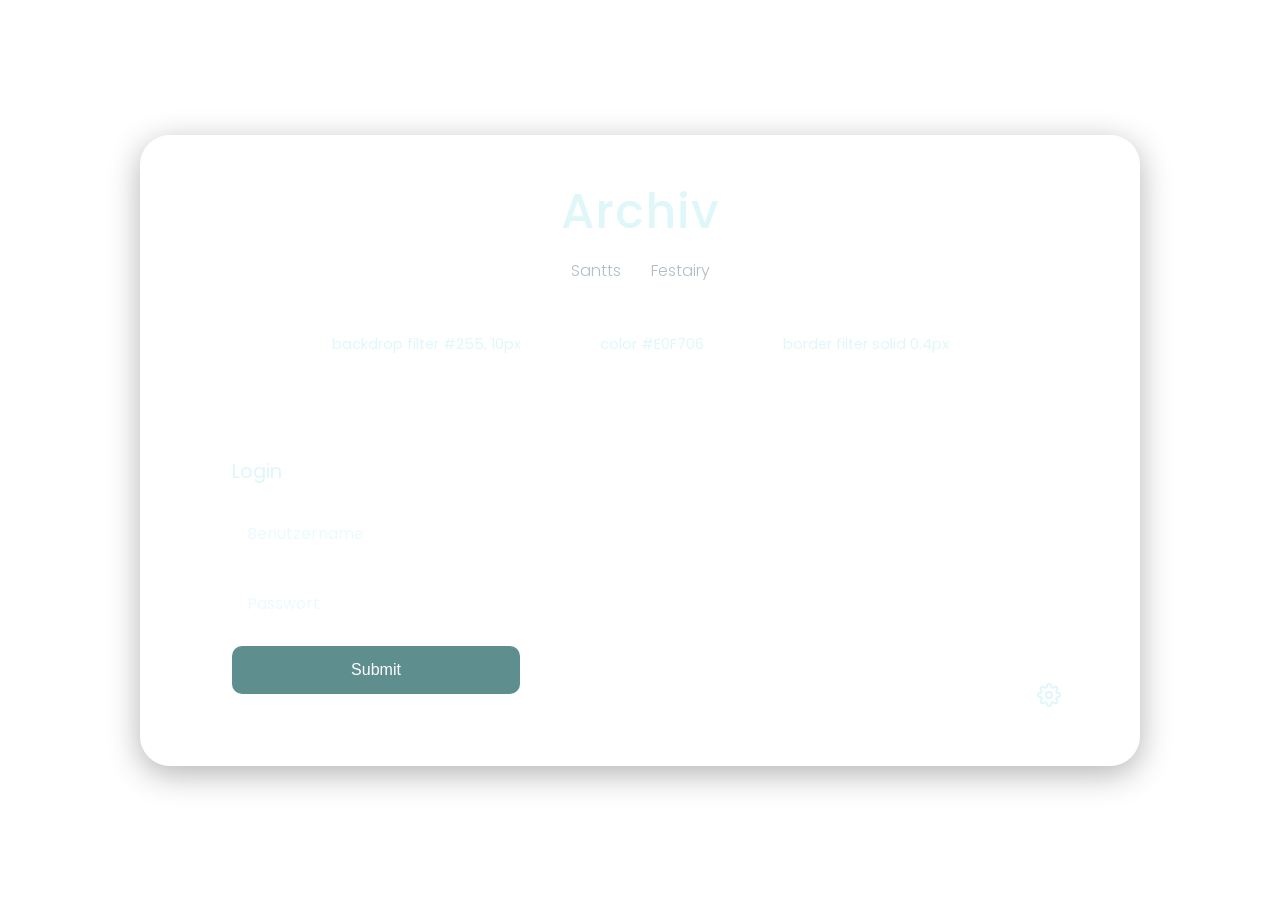
==== index.html @ 0b405f03 "develop: Add new glass badge styles and fun data attributes" ====
<!DOCTYPE html>
<html lang="de">
<head>
    <meta charset="UTF-8">
    <meta name="viewport" content="width=device-width, initial-scale=1.0">
    <title>Loginpanel</title>
    <link rel="stylesheet" href="style.css">
    <link href="https://fonts.googleapis.com/css2?family=Poppins:wght@300;400;500&display=swap" rel="stylesheet">
</head>
<body>

    <video autoplay muted loop playsinline id="bg-video">
        <source src="assets/background.mp4" type="video/mp4">
        Dein Browser unterstützt dieses Video-Format nicht.
    </video>

    <div class="main-glass-container">
        <h1 class="main-title">Archiv</h1>
        <div class="sub-nav">
            <span>Santts</span>
            <span>Festairy</span>
        </div>

        <div class="badges-container">
            <div class="glass-badge" data-fun="Wo ist meine Brille? 👓">
                backdrop filter #255, 10px
            </div> 
            <div class="glass-badge" data-fun="Sauer macht lustig! 🍋">
                color #E0F706
            </div>
            <div class="glass-badge" data-fun="Vorsicht, scharfe Kante! 🔪">
                border filter solid 0.4px
            </div>
        </div>

        <div class="content-row">
            <div class="login-container">
                <h2>Login</h2>
                <form id="login-form">
                    <input type="text" id="username" placeholder="Benutzername" required>
                    <input type="password" id="password" placeholder="Passwort" required>
                    <button type="submit">Submit</button>
                </form>
            </div>
            
            <div class="settings-container">
                <button class="settings-button">
                    <svg xmlns="http://www.w3.org/2000/svg" width="24" height="24" viewBox="0 0 24 24" fill="none" stroke="currentColor" stroke-width="2" stroke-linecap="round" stroke-linejoin="round">
                        <circle cx="12" cy="12" r="3"></circle>
                        <path d="M19.4 15a1.65 1.65 0 0 0 .33 1.82l.06.06a2 2 0 0 1 0 2.83 2 2 0 0 1-2.83 0l-.06-.06a1.65 1.65 0 0 0-1.82-.33 1.65 1.65 0 0 0-1 1.51V21a2 2 0 0 1-2 2 2 2 0 0 1-2-2v-.09A1.65 1.65 0 0 0 9 19.4a1.65 1.65 0 0 0-1.82.33l-.06.06a2 2 0 0 1-2.83 0 2 2 0 0 1 0-2.83l.06-.06a1.65 1.65 0 0 0 .33-1.82 1.65 1.65 0 0 0-1.51-1H3a2 2 0 0 1-2-2 2 2 0 0 1 2-2h.09A1.65 1.65 0 0 0 4.6 9a1.65 1.65 0 0 0-.33-1.82l-.06-.06a2 2 0 0 1 0-2.83 2 2 0 0 1 2.83 0l.06.06a1.65 1.65 0 0 0 1.82.33H9a1.65 1.65 0 0 0 1-1.51V3a2 2 0 0 1 2-2 2 2 0 0 1 2 2v.09a1.65 1.65 0 0 0 1 1.51 1.65 1.65 0 0 0 1.82-.33l.06-.06a2 2 0 0 1 2.83 0 2 2 0 0 1 0 2.83l-.06.06a1.65 1.65 0 0 0-.33 1.82V9a1.65 1.65 0 0 0 1.51 1H21a2 2 0 0 1 2 2 2 2 0 0 1-2 2h-.09a1.65 1.65 0 0 0-1.51 1z"></path>
                    </svg>
                </button>
            </div>
        </div>
    </div>

    <script src="script.js"></script>
</body>
</html>
---- style.css ----
:root {
    --primary-text-color: #e0f7fa; 
    --secondary-text-color: #b0bec5;
    --glass-bg-color: rgba(255, 255, 255, 0.1);
    --glass-border: 1px solid rgba(255, 255, 255, 0.2);
    --glass-blur: blur(15px);
    --button-color: #5e8e8e; 
}

* {
    margin: 0;
    padding: 0;
    box-sizing: border-box;
}

/* Hintergrund-Video fixiert */
#bg-video {
    position: fixed;
    right: 0;
    bottom: 0;
    min-width: 100%;
    min-height: 100%;
    z-index: -1;
    object-fit: cover;
}

body {
    font-family: 'Poppins', sans-serif;
    min-height: 100vh;
    min-height: 100dvh; /* Besser für Mobile Browser */
    display: flex;
    justify-content: center;
    align-items: center;
    overflow-y: auto; 
    overflow-x: hidden;
}

.main-glass-container {
    width: 80%;
    max-width: 1000px;
    padding: 40px;
    background: var(--glass-bg-color);
    backdrop-filter: var(--glass-blur);
    -webkit-backdrop-filter: var(--glass-blur);
    border: var(--glass-border);
    border-radius: 30px;
    box-shadow: 0 8px 32px 0 rgba(0, 0, 0, 0.3);
    text-align: center;
    color: var(--primary-text-color);
    margin: 20px; 
}

.main-title {
    font-size: 3em;
    font-weight: 500;
    margin-bottom: 10px;
    letter-spacing: 1px;
}

.sub-nav {
    display: flex;
    justify-content: center;
    gap: 30px;
    margin-bottom: 40px;
    color: var(--secondary-text-color);
    font-weight: 300;
}

.badges-container {
    display: flex;
    justify-content: center;
    gap: 20px;
    margin-bottom: 60px;
    flex-wrap: wrap; 
}

/* --- Interaktive Badges (Neu) --- */
.glass-badge {
    padding: 10px 20px;
    background: rgba(255, 255, 255, 0.05);
    border: var(--glass-border);
    border-radius: 20px;
    font-size: 0.9em;
    backdrop-filter: blur(5px);
    
    /* Animation Properties */
    position: relative;
    cursor: help; 
    transition: all 0.4s cubic-bezier(0.175, 0.885, 0.32, 1.275); /* Bouncy Effekt */
    overflow: hidden;
    min-width: 180px; /* Damit der Badge nicht zuckt */
    text-align: center;
}

/* Der Text für den Hover Effekt */
.glass-badge::after {
    content: attr(data-fun);
    position: absolute;
    top: 50%;
    left: 50%;
    transform: translate(-50%, 150%);
    width: 100%;
    opacity: 0;
    font-weight: bold;
    color: #fff;
    transition: all 0.3s ease;
}

/* Hover Status */
.glass-badge:hover {
    transform: scale(1.1) rotate(-3deg);
    background: rgba(255, 255, 255, 0.15);
    border-color: rgba(255, 255, 255, 0.5);
    box-shadow: 0 0 15px rgba(224, 247, 6, 0.3);
    color: transparent; /* Versteckt den normalen Text */
}

.glass-badge:hover::after {
    transform: translate(-50%, -50%);
    opacity: 1;
    color: var(--primary-text-color);
}

.glass-badge:nth-child(2):hover {
    transform: scale(1.1) rotate(3deg); /* Dreht andersherum */
    box-shadow: 0 0 15px rgba(6, 247, 224, 0.3);
}
/* --- Ende Badges --- */

.content-row {
    display: flex;
    justify-content: space-between;
    align-items: flex-end;
    padding: 0 20px;
}

.login-container {
    width: 350px;
    padding: 30px;
    background: rgba(255, 255, 255, 0.07);
    border: var(--glass-border);
    border-radius: 25px;
    text-align: left;
}

.login-container h2 {
    font-size: 1.2em;
    margin-bottom: 20px;
    font-weight: 400;
}

.login-container input {
    width: 100%;
    padding: 15px;
    margin-bottom: 15px;
    background: rgba(255, 255, 255, 0.1);
    border: none;
    border-radius: 10px;
    color: var(--primary-text-color);
    font-family: inherit;
    outline: none;
    font-size: 16px; /* Verhindert Auto-Zoom auf iPhones */
}

.login-container input::placeholder {
    color: rgba(224, 247, 250, 0.6);
}

.login-container button {
    width: 100%;
    padding: 15px;
    background-color: var(--button-color);
    border: none;
    border-radius: 10px;
    color: white;
    font-size: 1em;
    font-weight: 500;
    cursor: pointer;
    transition: background-color 0.3s ease;
}

.login-container button:hover {
    background-color: #4d7a7a;
}

.settings-container {
    display: flex;
    align-items: flex-end;
}

.settings-button {
    width: 60px;
    height: 60px;
    border-radius: 50%;
    background: rgba(255, 255, 255, 0.1);
    border: var(--glass-border);
    color: var(--primary-text-color);
    display: flex;
    justify-content: center;
    align-items: center;
    cursor: pointer;
    backdrop-filter: blur(5px);
    transition: transform 0.3s ease;
}

.settings-button:hover {
    transform: rotate(90deg);
}

/* --- MOBILE OPTIMIERUNG --- */
@media (max-width: 900px) {
    .content-row {
        flex-direction: column;
        align-items: center;
        gap: 30px;
        padding: 0;
    }

    .login-container {
        width: 100%;
        max-width: 400px;
    }

    .settings-container {
        width: 100%;
        justify-content: center;
        margin-top: 10px;
    }
}

@media (max-width: 600px) {
    .main-glass-container {
        width: 95%;
        padding: 25px 15px;
        margin: 10px;
    }

    .main-title { font-size: 2em; }

    .sub-nav {
        gap: 15px;
        font-size: 0.9em;
        margin-bottom: 25px;
    }

    .badges-container {
        margin-bottom: 30px;
        gap: 10px;
    }

    .glass-badge {
        font-size: 0.75em;
        padding: 8px 12px;
        min-width: 140px; /* Kleiner auf Mobile */
    }
    
    .login-container {
        padding: 20px;
    }
}
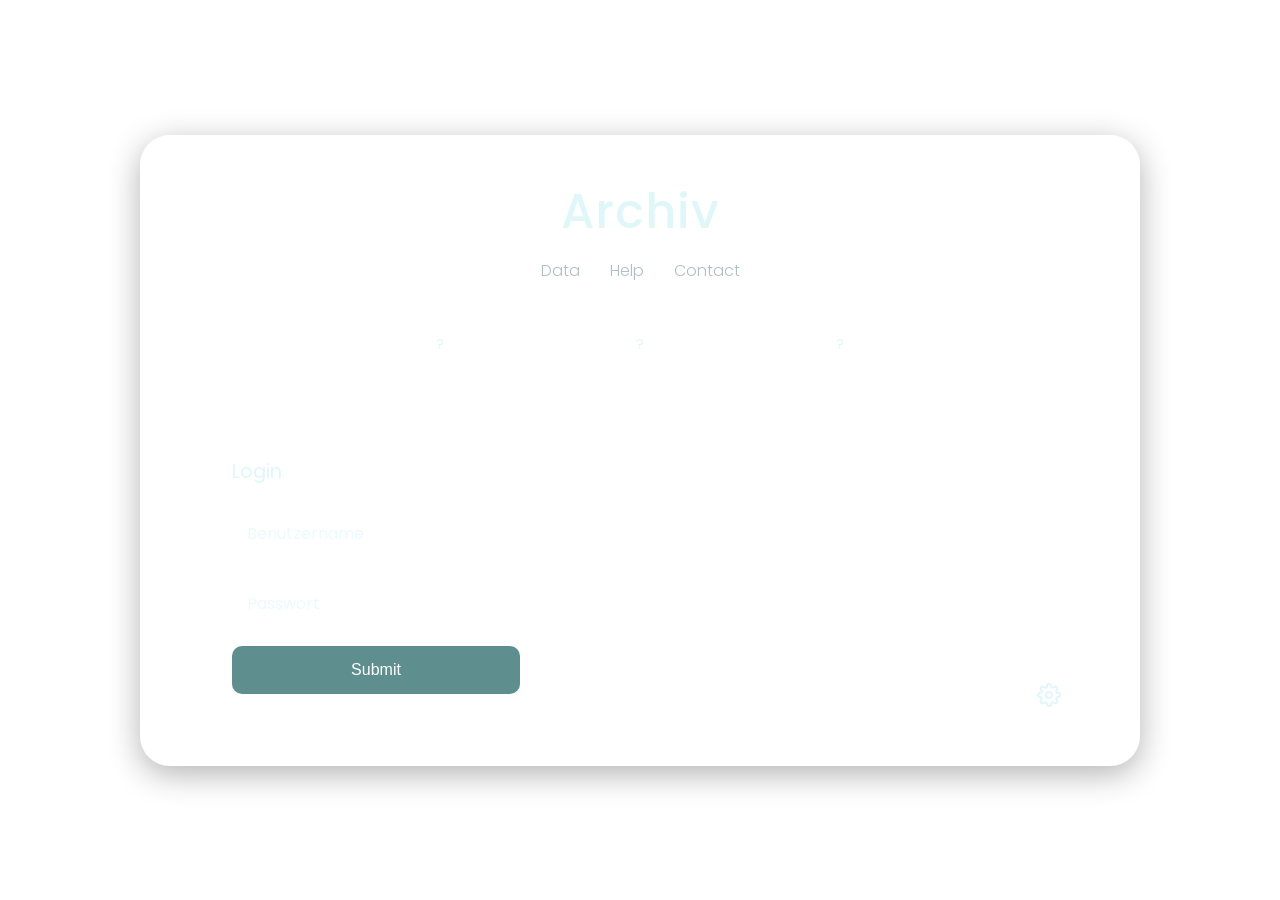
==== commit c922ac53: "change: update index.html, script.js, style.css" ====
--- a/index.html
+++ b/index.html
@@ -17,19 +17,20 @@
     <div class="main-glass-container">
         <h1 class="main-title">Archiv</h1>
         <div class="sub-nav">
-            <span>Santts</span>
-            <span>Festairy</span>
+            <span>Data</span>
+            <span>Help</span> 
+            <span>Contact</span>
         </div>
 
         <div class="badges-container">
             <div class="glass-badge" data-fun="Wo ist meine Brille? 👓">
-                backdrop filter #255, 10px
+                ?
             </div> 
             <div class="glass-badge" data-fun="Sauer macht lustig! 🍋">
-                color #E0F706
+                ?
             </div>
             <div class="glass-badge" data-fun="Vorsicht, scharfe Kante! 🔪">
-                border filter solid 0.4px
+                ?
             </div>
         </div>
 
@@ -53,6 +54,36 @@
             </div>
         </div>
     </div>
+<div id="settings-modal" class="modal-overlay hidden">
+        <div class="glass-modal">
+            <div class="modal-header">
+                <h3>Einstellungen</h3>
+                <button id="close-settings" class="close-btn">&times;</button>
+            </div>
+            
+            <div class="modal-content">
+                <div class="setting-row">
+                    <span>Erscheinungsbild</span>
+                    <label class="switch">
+                        <input type="checkbox" id="theme-toggle">
+                        <span class="slider round"></span>
+                    </label>
+                </div>
+                <p class="setting-desc">Wechsle zwischen Light und Dark Mode.</p>
+
+                <hr class="modal-divider">
+
+                <div class="setting-row">
+                    <span>Hintergrund-Video</span>
+                    <label class="switch">
+                        <input type="checkbox" id="video-toggle" checked>
+                        <span class="slider round"></span>
+                    </label>
+                </div>
+                <p class="setting-desc">Video deaktivieren um Leistung zu sparen.</p>
+            </div>
+        </div>
+    </div>
 
     <script src="script.js"></script>
 </body>
--- a/style.css
+++ b/style.css
@@ -257,4 +257,161 @@
     .login-container {
         padding: 20px;
     }
+}
+/* --- SETTINGS MODAL & SWITCHES --- */
+
+/* Der dunkle Hintergrund hinter dem Fenster */
+.modal-overlay {
+    position: fixed;
+    top: 0;
+    left: 0;
+    width: 100%;
+    height: 100%;
+    background: rgba(0, 0, 0, 0.6);
+    backdrop-filter: blur(5px);
+    display: flex;
+    justify-content: center;
+    align-items: center;
+    z-index: 1000;
+    opacity: 0;
+    pointer-events: none; /* Klicks gehen durch, wenn unsichtbar */
+    transition: opacity 0.3s ease;
+}
+
+/* Wenn die Klasse nicht "hidden" ist, zeigen wir es an */
+.modal-overlay.show {
+    opacity: 1;
+    pointer-events: auto;
+}
+
+/* Das eigentliche Fenster */
+.glass-modal {
+    width: 90%;
+    max-width: 400px;
+    background: rgba(30, 30, 30, 0.85); /* Dunkler Grundton */
+    border: 1px solid rgba(255, 255, 255, 0.2);
+    border-radius: 20px;
+    padding: 25px;
+    color: white;
+    box-shadow: 0 10px 40px rgba(0,0,0,0.5);
+    transform: scale(0.9);
+    transition: transform 0.3s cubic-bezier(0.175, 0.885, 0.32, 1.275);
+}
+
+.modal-overlay.show .glass-modal {
+    transform: scale(1);
+}
+
+.modal-header {
+    display: flex;
+    justify-content: space-between;
+    align-items: center;
+    margin-bottom: 20px;
+}
+
+.modal-header h3 {
+    margin: 0;
+    font-weight: 500;
+}
+
+.close-btn {
+    background: none;
+    border: none;
+    color: white;
+    font-size: 2em;
+    cursor: pointer;
+    line-height: 0.5;
+}
+
+.setting-row {
+    display: flex;
+    justify-content: space-between;
+    align-items: center;
+    margin-top: 15px;
+    font-weight: 500;
+}
+
+.setting-desc {
+    font-size: 0.8em;
+    color: #aaa;
+    margin-bottom: 10px;
+}
+
+.modal-divider {
+    border: 0;
+    height: 1px;
+    background: rgba(255, 255, 255, 0.1);
+    margin: 15px 0;
+}
+
+/* --- TOGGLE SWITCH DESIGN --- */
+.switch {
+    position: relative;
+    display: inline-block;
+    width: 50px;
+    height: 26px;
+}
+
+.switch input { 
+    opacity: 0;
+    width: 0;
+    height: 0;
+}
+
+.slider {
+    position: absolute;
+    cursor: pointer;
+    top: 0;
+    left: 0;
+    right: 0;
+    bottom: 0;
+    background-color: #ccc;
+    transition: .4s;
+    border-radius: 34px;
+}
+
+.slider:before {
+    position: absolute;
+    content: "";
+    height: 20px;
+    width: 20px;
+    left: 3px;
+    bottom: 3px;
+    background-color: white;
+    transition: .4s;
+    border-radius: 50%;
+}
+
+input:checked + .slider {
+    background-color: var(--button-color);
+}
+
+input:checked + .slider:before {
+    transform: translateX(24px);
+}
+
+/* --- LIGHT MODE VARIABLEN --- */
+/* Wenn der Body die Klasse "light-mode" hat, ändern wir die CSS-Variablen */
+body.light-mode {
+    --primary-text-color: #333333; /* Dunkle Schrift */
+    --secondary-text-color: #555555;
+    --glass-bg-color: rgba(255, 255, 255, 0.65); /* Helles, milchiges Glas */
+    --glass-border: 1px solid rgba(255, 255, 255, 0.6);
+    --button-color: #4a90e2; /* Etwas blaueres Button für Light Mode */
+    background-color: #f0f2f5; /* Fallback Hintergrundfarbe falls Video aus ist */
+}
+
+/* Im Light Mode müssen wir den Modal-Text anpassen */
+body.light-mode .glass-modal {
+    background: rgba(255, 255, 255, 0.9);
+    color: #333;
+    border: 1px solid rgba(0,0,0,0.1);
+}
+
+body.light-mode .close-btn {
+    color: #333;
+}
+
+body.light-mode .setting-desc {
+    color: #666;
 }
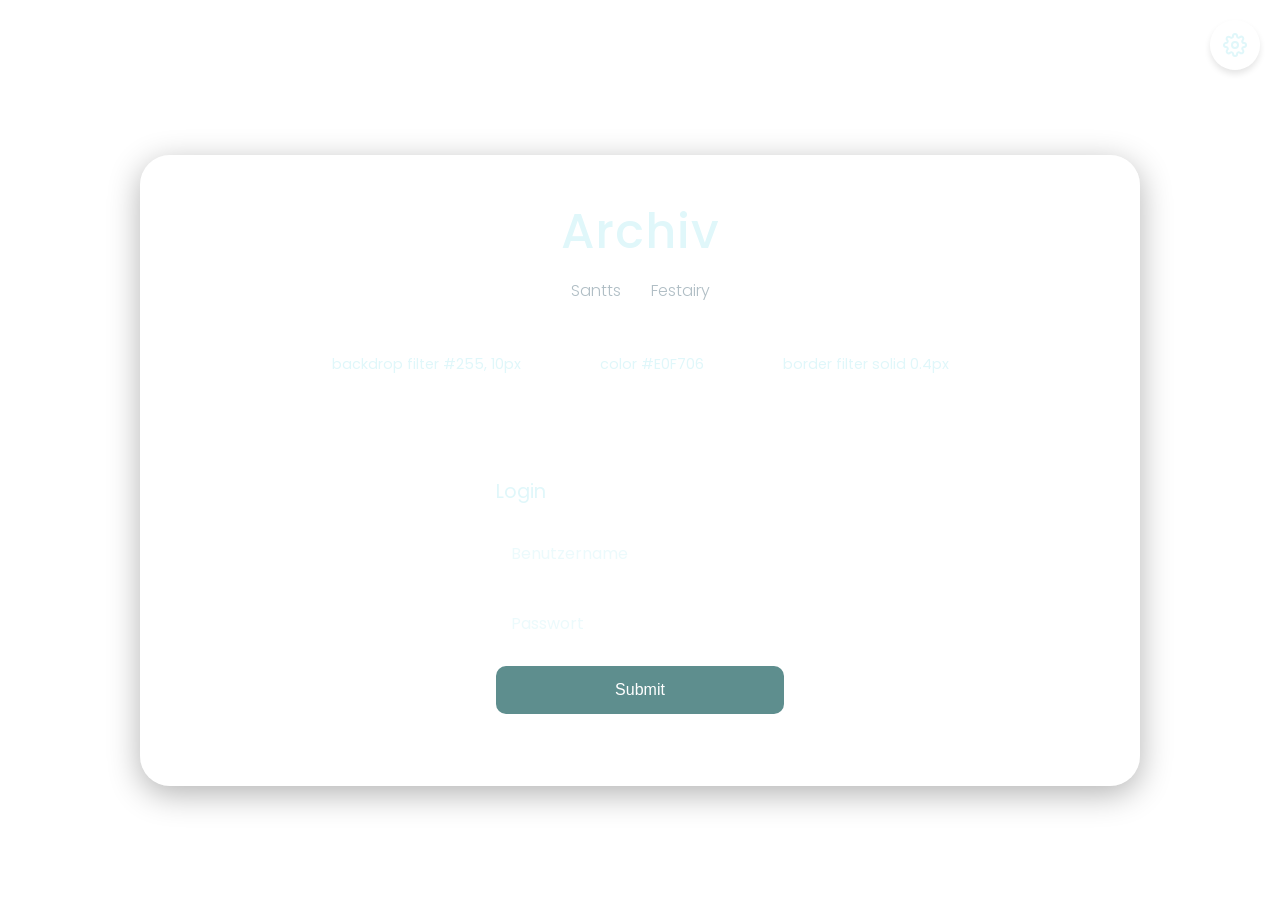
==== commit d4b7d4c3: "bug: fix the issue with the login form validation" ====
--- a/index.html
+++ b/index.html
@@ -14,23 +14,29 @@
         Dein Browser unterstützt dieses Video-Format nicht.
     </video>
 
+    <button class="settings-button">
+        <svg xmlns="http://www.w3.org/2000/svg" width="24" height="24" viewBox="0 0 24 24" fill="none" stroke="currentColor" stroke-width="2" stroke-linecap="round" stroke-linejoin="round">
+            <circle cx="12" cy="12" r="3"></circle>
+            <path d="M19.4 15a1.65 1.65 0 0 0 .33 1.82l.06.06a2 2 0 0 1 0 2.83 2 2 0 0 1-2.83 0l-.06-.06a1.65 1.65 0 0 0-1.82-.33 1.65 1.65 0 0 0-1 1.51V21a2 2 0 0 1-2 2 2 2 0 0 1-2-2v-.09A1.65 1.65 0 0 0 9 19.4a1.65 1.65 0 0 0-1.82.33l-.06.06a2 2 0 0 1-2.83 0 2 2 0 0 1 0-2.83l.06-.06a1.65 1.65 0 0 0 .33-1.82 1.65 1.65 0 0 0-1.51-1H3a2 2 0 0 1-2-2 2 2 0 0 1 2-2h.09A1.65 1.65 0 0 0 4.6 9a1.65 1.65 0 0 0-.33-1.82l-.06-.06a2 2 0 0 1 0-2.83 2 2 0 0 1 2.83 0l.06.06a1.65 1.65 0 0 0 1.82.33H9a1.65 1.65 0 0 0 1-1.51V3a2 2 0 0 1 2-2 2 2 0 0 1 2 2v.09a1.65 1.65 0 0 0 1 1.51 1.65 1.65 0 0 0 1.82-.33l.06-.06a2 2 0 0 1 2.83 0 2 2 0 0 1 0 2.83l-.06.06a1.65 1.65 0 0 0-.33 1.82V9a1.65 1.65 0 0 0 1.51 1H21a2 2 0 0 1 2 2 2 2 0 0 1-2 2h-.09a1.65 1.65 0 0 0-1.51 1z"></path>
+        </svg>
+    </button>
+
     <div class="main-glass-container">
         <h1 class="main-title">Archiv</h1>
         <div class="sub-nav">
-            <span>Data</span>
-            <span>Help</span> 
-            <span>Contact</span>
+            <span>Santts</span>
+            <span>Festairy</span>
         </div>
 
         <div class="badges-container">
             <div class="glass-badge" data-fun="Wo ist meine Brille? 👓">
-                ?
+                backdrop filter #255, 10px
             </div> 
             <div class="glass-badge" data-fun="Sauer macht lustig! 🍋">
-                ?
+                color #E0F706
             </div>
             <div class="glass-badge" data-fun="Vorsicht, scharfe Kante! 🔪">
-                ?
+                border filter solid 0.4px
             </div>
         </div>
 
@@ -43,18 +49,10 @@
                     <button type="submit">Submit</button>
                 </form>
             </div>
-            
-            <div class="settings-container">
-                <button class="settings-button">
-                    <svg xmlns="http://www.w3.org/2000/svg" width="24" height="24" viewBox="0 0 24 24" fill="none" stroke="currentColor" stroke-width="2" stroke-linecap="round" stroke-linejoin="round">
-                        <circle cx="12" cy="12" r="3"></circle>
-                        <path d="M19.4 15a1.65 1.65 0 0 0 .33 1.82l.06.06a2 2 0 0 1 0 2.83 2 2 0 0 1-2.83 0l-.06-.06a1.65 1.65 0 0 0-1.82-.33 1.65 1.65 0 0 0-1 1.51V21a2 2 0 0 1-2 2 2 2 0 0 1-2-2v-.09A1.65 1.65 0 0 0 9 19.4a1.65 1.65 0 0 0-1.82.33l-.06.06a2 2 0 0 1-2.83 0 2 2 0 0 1 0-2.83l.06-.06a1.65 1.65 0 0 0 .33-1.82 1.65 1.65 0 0 0-1.51-1H3a2 2 0 0 1-2-2 2 2 0 0 1 2-2h.09A1.65 1.65 0 0 0 4.6 9a1.65 1.65 0 0 0-.33-1.82l-.06-.06a2 2 0 0 1 0-2.83 2 2 0 0 1 2.83 0l.06.06a1.65 1.65 0 0 0 1.82.33H9a1.65 1.65 0 0 0 1-1.51V3a2 2 0 0 1 2-2 2 2 0 0 1 2 2v.09a1.65 1.65 0 0 0 1 1.51 1.65 1.65 0 0 0 1.82-.33l.06-.06a2 2 0 0 1 2.83 0 2 2 0 0 1 0 2.83l-.06.06a1.65 1.65 0 0 0-.33 1.82V9a1.65 1.65 0 0 0 1.51 1H21a2 2 0 0 1 2 2 2 2 0 0 1-2 2h-.09a1.65 1.65 0 0 0-1.51 1z"></path>
-                    </svg>
-                </button>
             </div>
-        </div>
     </div>
-<div id="settings-modal" class="modal-overlay hidden">
+
+    <div id="settings-modal" class="modal-overlay hidden">
         <div class="glass-modal">
             <div class="modal-header">
                 <h3>Einstellungen</h3>
@@ -63,24 +61,24 @@
             
             <div class="modal-content">
                 <div class="setting-row">
-                    <span>Erscheinungsbild</span>
+                    <span>Light Mode</span>
                     <label class="switch">
                         <input type="checkbox" id="theme-toggle">
                         <span class="slider round"></span>
                     </label>
                 </div>
-                <p class="setting-desc">Wechsle zwischen Light und Dark Mode.</p>
+                <p class="setting-desc">Helles Design aktivieren.</p>
 
                 <hr class="modal-divider">
 
                 <div class="setting-row">
-                    <span>Hintergrund-Video</span>
+                    <span>Video abspielen</span>
                     <label class="switch">
                         <input type="checkbox" id="video-toggle" checked>
                         <span class="slider round"></span>
                     </label>
                 </div>
-                <p class="setting-desc">Video deaktivieren um Leistung zu sparen.</p>
+                <p class="setting-desc">Pausiere das Video als Standbild.</p>
             </div>
         </div>
     </div>
--- a/style.css
+++ b/style.css
@@ -5,6 +5,19 @@
     --glass-border: 1px solid rgba(255, 255, 255, 0.2);
     --glass-blur: blur(15px);
     --button-color: #5e8e8e; 
+    --input-bg: rgba(255, 255, 255, 0.1);
+    --placeholder-color: rgba(224, 247, 250, 0.6);
+}
+
+/* --- LIGHT MODE (SCHWARZE SCHRIFT) --- */
+body.light-mode {
+    --primary-text-color: #000000; /* Tiefschwarz */
+    --secondary-text-color: #333333; /* Dunkelgrau */
+    --glass-bg-color: rgba(255, 255, 255, 0.6); /* Helleres Glas */
+    --glass-border: 1px solid rgba(0, 0, 0, 0.1); /* Dunklerer Rand */
+    --button-color: #4a90e2; 
+    --input-bg: rgba(0, 0, 0, 0.05); /* Eingabefelder leicht grau */
+    --placeholder-color: rgba(0, 0, 0, 0.5);
 }
 
 * {
@@ -13,7 +26,6 @@
     box-sizing: border-box;
 }
 
-/* Hintergrund-Video fixiert */
 #bg-video {
     position: fixed;
     right: 0;
@@ -27,7 +39,7 @@
 body {
     font-family: 'Poppins', sans-serif;
     min-height: 100vh;
-    min-height: 100dvh; /* Besser für Mobile Browser */
+    min-height: 100dvh;
     display: flex;
     justify-content: center;
     align-items: center;
@@ -35,6 +47,34 @@
     overflow-x: hidden;
 }
 
+/* --- SETTINGS BUTTON (OBEN RECHTS FIXIERT) --- */
+.settings-button {
+    position: fixed; /* Klebt am Bildschirmrand */
+    top: 20px;
+    right: 20px;
+    z-index: 100; /* Über allem anderen */
+    
+    width: 50px;
+    height: 50px;
+    border-radius: 50%;
+    background: var(--glass-bg-color);
+    border: var(--glass-border);
+    color: var(--primary-text-color);
+    display: flex;
+    justify-content: center;
+    align-items: center;
+    cursor: pointer;
+    backdrop-filter: blur(10px);
+    transition: all 0.3s ease;
+    box-shadow: 0 4px 6px rgba(0,0,0,0.1);
+}
+
+.settings-button:hover {
+    transform: rotate(90deg) scale(1.1);
+    background: rgba(255, 255, 255, 0.2);
+}
+
+/* --- HAUPT CONTAINER --- */
 .main-glass-container {
     width: 80%;
     max-width: 1000px;
@@ -47,7 +87,7 @@
     box-shadow: 0 8px 32px 0 rgba(0, 0, 0, 0.3);
     text-align: center;
     color: var(--primary-text-color);
-    margin: 20px; 
+    margin: 60px 20px 20px 20px; /* Oben Platz lassen für Settings Button auf Mobile */
 }
 
 .main-title {
@@ -66,6 +106,7 @@
     font-weight: 300;
 }
 
+/* --- BADGES (MOBILE OPTIMIERT) --- */
 .badges-container {
     display: flex;
     justify-content: center;
@@ -74,7 +115,6 @@
     flex-wrap: wrap; 
 }
 
-/* --- Interaktive Badges (Neu) --- */
 .glass-badge {
     padding: 10px 20px;
     background: rgba(255, 255, 255, 0.05);
@@ -82,17 +122,15 @@
     border-radius: 20px;
     font-size: 0.9em;
     backdrop-filter: blur(5px);
-    
-    /* Animation Properties */
     position: relative;
     cursor: help; 
-    transition: all 0.4s cubic-bezier(0.175, 0.885, 0.32, 1.275); /* Bouncy Effekt */
+    transition: all 0.4s cubic-bezier(0.175, 0.885, 0.32, 1.275); 
     overflow: hidden;
-    min-width: 180px; /* Damit der Badge nicht zuckt */
+    min-width: 180px; 
     text-align: center;
-}
-
-/* Der Text für den Hover Effekt */
+    color: var(--primary-text-color); /* Wichtig für Light Mode */
+}
+
 .glass-badge::after {
     content: attr(data-fun);
     position: absolute;
@@ -102,35 +140,39 @@
     width: 100%;
     opacity: 0;
     font-weight: bold;
-    color: #fff;
+    color: #fff; /* Emoji Farbe bleibt weiß oder kann angepasst werden */
+    text-shadow: 0 1px 3px rgba(0,0,0,0.5); /* Damit man es auch auf hellem Grund liest */
     transition: all 0.3s ease;
 }
 
-/* Hover Status */
-.glass-badge:hover {
+/* Hover UND Active (für Touchscreens) */
+.glass-badge:hover, 
+.glass-badge:active {
     transform: scale(1.1) rotate(-3deg);
     background: rgba(255, 255, 255, 0.15);
     border-color: rgba(255, 255, 255, 0.5);
     box-shadow: 0 0 15px rgba(224, 247, 6, 0.3);
-    color: transparent; /* Versteckt den normalen Text */
-}
-
-.glass-badge:hover::after {
+    color: transparent; 
+}
+
+.glass-badge:hover::after,
+.glass-badge:active::after {
     transform: translate(-50%, -50%);
     opacity: 1;
     color: var(--primary-text-color);
 }
 
-.glass-badge:nth-child(2):hover {
-    transform: scale(1.1) rotate(3deg); /* Dreht andersherum */
+.glass-badge:nth-child(2):hover,
+.glass-badge:nth-child(2):active {
+    transform: scale(1.1) rotate(3deg);
     box-shadow: 0 0 15px rgba(6, 247, 224, 0.3);
 }
-/* --- Ende Badges --- */
-
+
+/* --- LOGIN BEREICH (ZENTRIERT) --- */
 .content-row {
     display: flex;
-    justify-content: space-between;
-    align-items: flex-end;
+    justify-content: center; /* ZENTRIERT das Login Panel */
+    align-items: center;
     padding: 0 20px;
 }
 
@@ -141,6 +183,7 @@
     border: var(--glass-border);
     border-radius: 25px;
     text-align: left;
+    margin: 0 auto; /* Zur Sicherheit zentrieren */
 }
 
 .login-container h2 {
@@ -153,17 +196,17 @@
     width: 100%;
     padding: 15px;
     margin-bottom: 15px;
-    background: rgba(255, 255, 255, 0.1);
+    background: var(--input-bg);
     border: none;
     border-radius: 10px;
     color: var(--primary-text-color);
     font-family: inherit;
     outline: none;
-    font-size: 16px; /* Verhindert Auto-Zoom auf iPhones */
+    font-size: 16px; 
 }
 
 .login-container input::placeholder {
-    color: rgba(224, 247, 250, 0.6);
+    color: var(--placeholder-color);
 }
 
 .login-container button {
@@ -180,87 +223,10 @@
 }
 
 .login-container button:hover {
-    background-color: #4d7a7a;
-}
-
-.settings-container {
-    display: flex;
-    align-items: flex-end;
-}
-
-.settings-button {
-    width: 60px;
-    height: 60px;
-    border-radius: 50%;
-    background: rgba(255, 255, 255, 0.1);
-    border: var(--glass-border);
-    color: var(--primary-text-color);
-    display: flex;
-    justify-content: center;
-    align-items: center;
-    cursor: pointer;
-    backdrop-filter: blur(5px);
-    transition: transform 0.3s ease;
-}
-
-.settings-button:hover {
-    transform: rotate(90deg);
-}
-
-/* --- MOBILE OPTIMIERUNG --- */
-@media (max-width: 900px) {
-    .content-row {
-        flex-direction: column;
-        align-items: center;
-        gap: 30px;
-        padding: 0;
-    }
-
-    .login-container {
-        width: 100%;
-        max-width: 400px;
-    }
-
-    .settings-container {
-        width: 100%;
-        justify-content: center;
-        margin-top: 10px;
-    }
-}
-
-@media (max-width: 600px) {
-    .main-glass-container {
-        width: 95%;
-        padding: 25px 15px;
-        margin: 10px;
-    }
-
-    .main-title { font-size: 2em; }
-
-    .sub-nav {
-        gap: 15px;
-        font-size: 0.9em;
-        margin-bottom: 25px;
-    }
-
-    .badges-container {
-        margin-bottom: 30px;
-        gap: 10px;
-    }
-
-    .glass-badge {
-        font-size: 0.75em;
-        padding: 8px 12px;
-        min-width: 140px; /* Kleiner auf Mobile */
-    }
-    
-    .login-container {
-        padding: 20px;
-    }
-}
-/* --- SETTINGS MODAL & SWITCHES --- */
-
-/* Der dunkle Hintergrund hinter dem Fenster */
+    filter: brightness(1.1);
+}
+
+/* --- MODAL STYLE (Bleibt gleich, nur Farben angepasst) --- */
 .modal-overlay {
     position: fixed;
     top: 0;
@@ -274,32 +240,34 @@
     align-items: center;
     z-index: 1000;
     opacity: 0;
-    pointer-events: none; /* Klicks gehen durch, wenn unsichtbar */
+    pointer-events: none;
     transition: opacity 0.3s ease;
 }
 
-/* Wenn die Klasse nicht "hidden" ist, zeigen wir es an */
 .modal-overlay.show {
     opacity: 1;
     pointer-events: auto;
 }
 
-/* Das eigentliche Fenster */
 .glass-modal {
     width: 90%;
     max-width: 400px;
-    background: rgba(30, 30, 30, 0.85); /* Dunkler Grundton */
+    background: rgba(30, 30, 30, 0.9);
     border: 1px solid rgba(255, 255, 255, 0.2);
     border-radius: 20px;
     padding: 25px;
     color: white;
-    box-shadow: 0 10px 40px rgba(0,0,0,0.5);
     transform: scale(0.9);
-    transition: transform 0.3s cubic-bezier(0.175, 0.885, 0.32, 1.275);
-}
-
-.modal-overlay.show .glass-modal {
-    transform: scale(1);
+    transition: transform 0.3s ease;
+}
+
+.modal-overlay.show .glass-modal { transform: scale(1); }
+
+/* Modal Header Anpassung für Light Mode */
+body.light-mode .glass-modal {
+    background: rgba(255, 255, 255, 0.95);
+    color: #000;
+    border: 1px solid rgba(0,0,0,0.1);
 }
 
 .modal-header {
@@ -307,20 +275,14 @@
     justify-content: space-between;
     align-items: center;
     margin-bottom: 20px;
-}
-
-.modal-header h3 {
-    margin: 0;
-    font-weight: 500;
 }
 
 .close-btn {
     background: none;
     border: none;
-    color: white;
+    color: inherit; /* Nimmt Farbe vom Parent (Schwarz oder Weiss) */
     font-size: 2em;
     cursor: pointer;
-    line-height: 0.5;
 }
 
 .setting-row {
@@ -336,6 +298,8 @@
     color: #aaa;
     margin-bottom: 10px;
 }
+
+body.light-mode .setting-desc { color: #555; }
 
 .modal-divider {
     border: 0;
@@ -343,75 +307,26 @@
     background: rgba(255, 255, 255, 0.1);
     margin: 15px 0;
 }
-
-/* --- TOGGLE SWITCH DESIGN --- */
-.switch {
-    position: relative;
-    display: inline-block;
-    width: 50px;
-    height: 26px;
-}
-
-.switch input { 
-    opacity: 0;
-    width: 0;
-    height: 0;
-}
-
-.slider {
-    position: absolute;
-    cursor: pointer;
-    top: 0;
-    left: 0;
-    right: 0;
-    bottom: 0;
-    background-color: #ccc;
-    transition: .4s;
-    border-radius: 34px;
-}
-
-.slider:before {
-    position: absolute;
-    content: "";
-    height: 20px;
-    width: 20px;
-    left: 3px;
-    bottom: 3px;
-    background-color: white;
-    transition: .4s;
-    border-radius: 50%;
-}
-
-input:checked + .slider {
-    background-color: var(--button-color);
-}
-
-input:checked + .slider:before {
-    transform: translateX(24px);
-}
-
-/* --- LIGHT MODE VARIABLEN --- */
-/* Wenn der Body die Klasse "light-mode" hat, ändern wir die CSS-Variablen */
-body.light-mode {
-    --primary-text-color: #333333; /* Dunkle Schrift */
-    --secondary-text-color: #555555;
-    --glass-bg-color: rgba(255, 255, 255, 0.65); /* Helles, milchiges Glas */
-    --glass-border: 1px solid rgba(255, 255, 255, 0.6);
-    --button-color: #4a90e2; /* Etwas blaueres Button für Light Mode */
-    background-color: #f0f2f5; /* Fallback Hintergrundfarbe falls Video aus ist */
-}
-
-/* Im Light Mode müssen wir den Modal-Text anpassen */
-body.light-mode .glass-modal {
-    background: rgba(255, 255, 255, 0.9);
-    color: #333;
-    border: 1px solid rgba(0,0,0,0.1);
-}
-
-body.light-mode .close-btn {
-    color: #333;
-}
-
-body.light-mode .setting-desc {
-    color: #666;
+body.light-mode .modal-divider { background: rgba(0,0,0,0.1); }
+
+/* Switch Style */
+.switch { position: relative; display: inline-block; width: 50px; height: 26px; }
+.switch input { opacity: 0; width: 0; height: 0; }
+.slider { position: absolute; cursor: pointer; top: 0; left: 0; right: 0; bottom: 0; background-color: #ccc; transition: .4s; border-radius: 34px; }
+.slider:before { position: absolute; content: ""; height: 20px; width: 20px; left: 3px; bottom: 3px; background-color: white; transition: .4s; border-radius: 50%; }
+input:checked + .slider { background-color: var(--button-color); }
+input:checked + .slider:before { transform: translateX(24px); }
+
+/* --- MOBILE QUERIES --- */
+@media (max-width: 600px) {
+    .main-glass-container {
+        width: 95%;
+        padding: 25px 15px;
+        margin-top: 80px; /* Mehr Platz oben für Settings Button */
+    }
+    
+    .settings-button {
+        top: 15px;
+        right: 15px; /* Etwas näher am Rand auf kleinen Screens */
+    }
 }
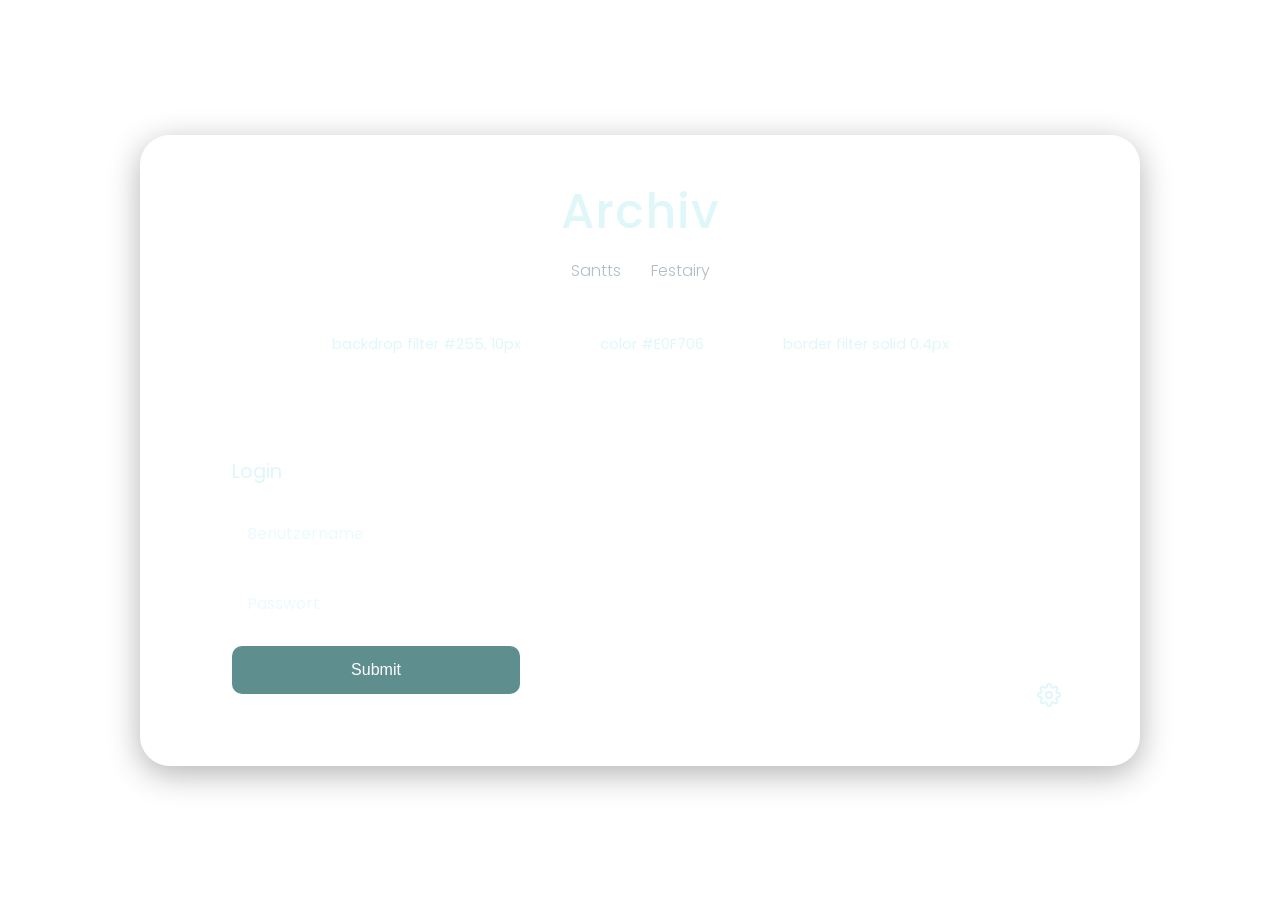
==== commit eed5cff7: "fix: update index.html, script.js, and style.css" ====
--- a/index.html
+++ b/index.html
@@ -13,13 +13,6 @@
         <source src="assets/background.mp4" type="video/mp4">
         Dein Browser unterstützt dieses Video-Format nicht.
     </video>
-
-    <button class="settings-button">
-        <svg xmlns="http://www.w3.org/2000/svg" width="24" height="24" viewBox="0 0 24 24" fill="none" stroke="currentColor" stroke-width="2" stroke-linecap="round" stroke-linejoin="round">
-            <circle cx="12" cy="12" r="3"></circle>
-            <path d="M19.4 15a1.65 1.65 0 0 0 .33 1.82l.06.06a2 2 0 0 1 0 2.83 2 2 0 0 1-2.83 0l-.06-.06a1.65 1.65 0 0 0-1.82-.33 1.65 1.65 0 0 0-1 1.51V21a2 2 0 0 1-2 2 2 2 0 0 1-2-2v-.09A1.65 1.65 0 0 0 9 19.4a1.65 1.65 0 0 0-1.82.33l-.06.06a2 2 0 0 1-2.83 0 2 2 0 0 1 0-2.83l.06-.06a1.65 1.65 0 0 0 .33-1.82 1.65 1.65 0 0 0-1.51-1H3a2 2 0 0 1-2-2 2 2 0 0 1 2-2h.09A1.65 1.65 0 0 0 4.6 9a1.65 1.65 0 0 0-.33-1.82l-.06-.06a2 2 0 0 1 0-2.83 2 2 0 0 1 2.83 0l.06.06a1.65 1.65 0 0 0 1.82.33H9a1.65 1.65 0 0 0 1-1.51V3a2 2 0 0 1 2-2 2 2 0 0 1 2 2v.09a1.65 1.65 0 0 0 1 1.51 1.65 1.65 0 0 0 1.82-.33l.06-.06a2 2 0 0 1 2.83 0 2 2 0 0 1 0 2.83l-.06.06a1.65 1.65 0 0 0-.33 1.82V9a1.65 1.65 0 0 0 1.51 1H21a2 2 0 0 1 2 2 2 2 0 0 1-2 2h-.09a1.65 1.65 0 0 0-1.51 1z"></path>
-        </svg>
-    </button>
 
     <div class="main-glass-container">
         <h1 class="main-title">Archiv</h1>
@@ -49,10 +42,18 @@
                     <button type="submit">Submit</button>
                 </form>
             </div>
+            
+            <div class="settings-container">
+                <button class="settings-button">
+                    <svg xmlns="http://www.w3.org/2000/svg" width="24" height="24" viewBox="0 0 24 24" fill="none" stroke="currentColor" stroke-width="2" stroke-linecap="round" stroke-linejoin="round">
+                        <circle cx="12" cy="12" r="3"></circle>
+                        <path d="M19.4 15a1.65 1.65 0 0 0 .33 1.82l.06.06a2 2 0 0 1 0 2.83 2 2 0 0 1-2.83 0l-.06-.06a1.65 1.65 0 0 0-1.82-.33 1.65 1.65 0 0 0-1 1.51V21a2 2 0 0 1-2 2 2 2 0 0 1-2-2v-.09A1.65 1.65 0 0 0 9 19.4a1.65 1.65 0 0 0-1.82.33l-.06.06a2 2 0 0 1-2.83 0 2 2 0 0 1 0-2.83l.06-.06a1.65 1.65 0 0 0 .33-1.82 1.65 1.65 0 0 0-1.51-1H3a2 2 0 0 1-2-2 2 2 0 0 1 2-2h.09A1.65 1.65 0 0 0 4.6 9a1.65 1.65 0 0 0-.33-1.82l-.06-.06a2 2 0 0 1 0-2.83 2 2 0 0 1 2.83 0l.06.06a1.65 1.65 0 0 0 1.82.33H9a1.65 1.65 0 0 0 1-1.51V3a2 2 0 0 1 2-2 2 2 0 0 1 2 2v.09a1.65 1.65 0 0 0 1 1.51 1.65 1.65 0 0 0 1.82-.33l.06-.06a2 2 0 0 1 2.83 0 2 2 0 0 1 0 2.83l-.06.06a1.65 1.65 0 0 0-.33 1.82V9a1.65 1.65 0 0 0 1.51 1H21a2 2 0 0 1 2 2 2 2 0 0 1-2 2h-.09a1.65 1.65 0 0 0-1.51 1z"></path>
+                    </svg>
+                </button>
             </div>
+        </div>
     </div>
-
-    <div id="settings-modal" class="modal-overlay hidden">
+<div id="settings-modal" class="modal-overlay hidden">
         <div class="glass-modal">
             <div class="modal-header">
                 <h3>Einstellungen</h3>
@@ -61,24 +62,24 @@
             
             <div class="modal-content">
                 <div class="setting-row">
-                    <span>Light Mode</span>
+                    <span>Erscheinungsbild</span>
                     <label class="switch">
                         <input type="checkbox" id="theme-toggle">
                         <span class="slider round"></span>
                     </label>
                 </div>
-                <p class="setting-desc">Helles Design aktivieren.</p>
+                <p class="setting-desc">Wechsle zwischen Light und Dark Mode.</p>
 
                 <hr class="modal-divider">
 
                 <div class="setting-row">
-                    <span>Video abspielen</span>
+                    <span>Hintergrund-Video</span>
                     <label class="switch">
                         <input type="checkbox" id="video-toggle" checked>
                         <span class="slider round"></span>
                     </label>
                 </div>
-                <p class="setting-desc">Pausiere das Video als Standbild.</p>
+                <p class="setting-desc">Video deaktivieren um Leistung zu sparen.</p>
             </div>
         </div>
     </div>
--- a/style.css
+++ b/style.css
@@ -5,19 +5,6 @@
     --glass-border: 1px solid rgba(255, 255, 255, 0.2);
     --glass-blur: blur(15px);
     --button-color: #5e8e8e; 
-    --input-bg: rgba(255, 255, 255, 0.1);
-    --placeholder-color: rgba(224, 247, 250, 0.6);
-}
-
-/* --- LIGHT MODE (SCHWARZE SCHRIFT) --- */
-body.light-mode {
-    --primary-text-color: #000000; /* Tiefschwarz */
-    --secondary-text-color: #333333; /* Dunkelgrau */
-    --glass-bg-color: rgba(255, 255, 255, 0.6); /* Helleres Glas */
-    --glass-border: 1px solid rgba(0, 0, 0, 0.1); /* Dunklerer Rand */
-    --button-color: #4a90e2; 
-    --input-bg: rgba(0, 0, 0, 0.05); /* Eingabefelder leicht grau */
-    --placeholder-color: rgba(0, 0, 0, 0.5);
 }
 
 * {
@@ -26,6 +13,7 @@
     box-sizing: border-box;
 }
 
+/* Hintergrund-Video fixiert */
 #bg-video {
     position: fixed;
     right: 0;
@@ -39,7 +27,7 @@
 body {
     font-family: 'Poppins', sans-serif;
     min-height: 100vh;
-    min-height: 100dvh;
+    min-height: 100dvh; /* Besser für Mobile Browser */
     display: flex;
     justify-content: center;
     align-items: center;
@@ -47,34 +35,6 @@
     overflow-x: hidden;
 }
 
-/* --- SETTINGS BUTTON (OBEN RECHTS FIXIERT) --- */
-.settings-button {
-    position: fixed; /* Klebt am Bildschirmrand */
-    top: 20px;
-    right: 20px;
-    z-index: 100; /* Über allem anderen */
-    
-    width: 50px;
-    height: 50px;
-    border-radius: 50%;
-    background: var(--glass-bg-color);
-    border: var(--glass-border);
-    color: var(--primary-text-color);
-    display: flex;
-    justify-content: center;
-    align-items: center;
-    cursor: pointer;
-    backdrop-filter: blur(10px);
-    transition: all 0.3s ease;
-    box-shadow: 0 4px 6px rgba(0,0,0,0.1);
-}
-
-.settings-button:hover {
-    transform: rotate(90deg) scale(1.1);
-    background: rgba(255, 255, 255, 0.2);
-}
-
-/* --- HAUPT CONTAINER --- */
 .main-glass-container {
     width: 80%;
     max-width: 1000px;
@@ -87,7 +47,7 @@
     box-shadow: 0 8px 32px 0 rgba(0, 0, 0, 0.3);
     text-align: center;
     color: var(--primary-text-color);
-    margin: 60px 20px 20px 20px; /* Oben Platz lassen für Settings Button auf Mobile */
+    margin: 20px; 
 }
 
 .main-title {
@@ -106,7 +66,6 @@
     font-weight: 300;
 }
 
-/* --- BADGES (MOBILE OPTIMIERT) --- */
 .badges-container {
     display: flex;
     justify-content: center;
@@ -115,6 +74,7 @@
     flex-wrap: wrap; 
 }
 
+/* --- Interaktive Badges (Neu) --- */
 .glass-badge {
     padding: 10px 20px;
     background: rgba(255, 255, 255, 0.05);
@@ -122,15 +82,17 @@
     border-radius: 20px;
     font-size: 0.9em;
     backdrop-filter: blur(5px);
+    
+    /* Animation Properties */
     position: relative;
     cursor: help; 
-    transition: all 0.4s cubic-bezier(0.175, 0.885, 0.32, 1.275); 
+    transition: all 0.4s cubic-bezier(0.175, 0.885, 0.32, 1.275); /* Bouncy Effekt */
     overflow: hidden;
-    min-width: 180px; 
+    min-width: 180px; /* Damit der Badge nicht zuckt */
     text-align: center;
-    color: var(--primary-text-color); /* Wichtig für Light Mode */
-}
-
+}
+
+/* Der Text für den Hover Effekt */
 .glass-badge::after {
     content: attr(data-fun);
     position: absolute;
@@ -140,39 +102,35 @@
     width: 100%;
     opacity: 0;
     font-weight: bold;
-    color: #fff; /* Emoji Farbe bleibt weiß oder kann angepasst werden */
-    text-shadow: 0 1px 3px rgba(0,0,0,0.5); /* Damit man es auch auf hellem Grund liest */
+    color: #fff;
     transition: all 0.3s ease;
 }
 
-/* Hover UND Active (für Touchscreens) */
-.glass-badge:hover, 
-.glass-badge:active {
+/* Hover Status */
+.glass-badge:hover {
     transform: scale(1.1) rotate(-3deg);
     background: rgba(255, 255, 255, 0.15);
     border-color: rgba(255, 255, 255, 0.5);
     box-shadow: 0 0 15px rgba(224, 247, 6, 0.3);
-    color: transparent; 
-}
-
-.glass-badge:hover::after,
-.glass-badge:active::after {
+    color: transparent; /* Versteckt den normalen Text */
+}
+
+.glass-badge:hover::after {
     transform: translate(-50%, -50%);
     opacity: 1;
     color: var(--primary-text-color);
 }
 
-.glass-badge:nth-child(2):hover,
-.glass-badge:nth-child(2):active {
-    transform: scale(1.1) rotate(3deg);
+.glass-badge:nth-child(2):hover {
+    transform: scale(1.1) rotate(3deg); /* Dreht andersherum */
     box-shadow: 0 0 15px rgba(6, 247, 224, 0.3);
 }
-
-/* --- LOGIN BEREICH (ZENTRIERT) --- */
+/* --- Ende Badges --- */
+
 .content-row {
     display: flex;
-    justify-content: center; /* ZENTRIERT das Login Panel */
-    align-items: center;
+    justify-content: space-between;
+    align-items: flex-end;
     padding: 0 20px;
 }
 
@@ -183,7 +141,6 @@
     border: var(--glass-border);
     border-radius: 25px;
     text-align: left;
-    margin: 0 auto; /* Zur Sicherheit zentrieren */
 }
 
 .login-container h2 {
@@ -196,17 +153,17 @@
     width: 100%;
     padding: 15px;
     margin-bottom: 15px;
-    background: var(--input-bg);
+    background: rgba(255, 255, 255, 0.1);
     border: none;
     border-radius: 10px;
     color: var(--primary-text-color);
     font-family: inherit;
     outline: none;
-    font-size: 16px; 
+    font-size: 16px; /* Verhindert Auto-Zoom auf iPhones */
 }
 
 .login-container input::placeholder {
-    color: var(--placeholder-color);
+    color: rgba(224, 247, 250, 0.6);
 }
 
 .login-container button {
@@ -223,10 +180,87 @@
 }
 
 .login-container button:hover {
-    filter: brightness(1.1);
-}
-
-/* --- MODAL STYLE (Bleibt gleich, nur Farben angepasst) --- */
+    background-color: #4d7a7a;
+}
+
+.settings-container {
+    display: flex;
+    align-items: flex-end;
+}
+
+.settings-button {
+    width: 60px;
+    height: 60px;
+    border-radius: 50%;
+    background: rgba(255, 255, 255, 0.1);
+    border: var(--glass-border);
+    color: var(--primary-text-color);
+    display: flex;
+    justify-content: center;
+    align-items: center;
+    cursor: pointer;
+    backdrop-filter: blur(5px);
+    transition: transform 0.3s ease;
+}
+
+.settings-button:hover {
+    transform: rotate(90deg);
+}
+
+/* --- MOBILE OPTIMIERUNG --- */
+@media (max-width: 900px) {
+    .content-row {
+        flex-direction: column;
+        align-items: center;
+        gap: 30px;
+        padding: 0;
+    }
+
+    .login-container {
+        width: 100%;
+        max-width: 400px;
+    }
+
+    .settings-container {
+        width: 100%;
+        justify-content: center;
+        margin-top: 10px;
+    }
+}
+
+@media (max-width: 600px) {
+    .main-glass-container {
+        width: 95%;
+        padding: 25px 15px;
+        margin: 10px;
+    }
+
+    .main-title { font-size: 2em; }
+
+    .sub-nav {
+        gap: 15px;
+        font-size: 0.9em;
+        margin-bottom: 25px;
+    }
+
+    .badges-container {
+        margin-bottom: 30px;
+        gap: 10px;
+    }
+
+    .glass-badge {
+        font-size: 0.75em;
+        padding: 8px 12px;
+        min-width: 140px; /* Kleiner auf Mobile */
+    }
+    
+    .login-container {
+        padding: 20px;
+    }
+}
+/* --- SETTINGS MODAL & SWITCHES --- */
+
+/* Der dunkle Hintergrund hinter dem Fenster */
 .modal-overlay {
     position: fixed;
     top: 0;
@@ -240,34 +274,32 @@
     align-items: center;
     z-index: 1000;
     opacity: 0;
-    pointer-events: none;
+    pointer-events: none; /* Klicks gehen durch, wenn unsichtbar */
     transition: opacity 0.3s ease;
 }
 
+/* Wenn die Klasse nicht "hidden" ist, zeigen wir es an */
 .modal-overlay.show {
     opacity: 1;
     pointer-events: auto;
 }
 
+/* Das eigentliche Fenster */
 .glass-modal {
     width: 90%;
     max-width: 400px;
-    background: rgba(30, 30, 30, 0.9);
+    background: rgba(30, 30, 30, 0.85); /* Dunkler Grundton */
     border: 1px solid rgba(255, 255, 255, 0.2);
     border-radius: 20px;
     padding: 25px;
     color: white;
+    box-shadow: 0 10px 40px rgba(0,0,0,0.5);
     transform: scale(0.9);
-    transition: transform 0.3s ease;
-}
-
-.modal-overlay.show .glass-modal { transform: scale(1); }
-
-/* Modal Header Anpassung für Light Mode */
-body.light-mode .glass-modal {
-    background: rgba(255, 255, 255, 0.95);
-    color: #000;
-    border: 1px solid rgba(0,0,0,0.1);
+    transition: transform 0.3s cubic-bezier(0.175, 0.885, 0.32, 1.275);
+}
+
+.modal-overlay.show .glass-modal {
+    transform: scale(1);
 }
 
 .modal-header {
@@ -277,12 +309,18 @@
     margin-bottom: 20px;
 }
 
+.modal-header h3 {
+    margin: 0;
+    font-weight: 500;
+}
+
 .close-btn {
     background: none;
     border: none;
-    color: inherit; /* Nimmt Farbe vom Parent (Schwarz oder Weiss) */
+    color: white;
     font-size: 2em;
     cursor: pointer;
+    line-height: 0.5;
 }
 
 .setting-row {
@@ -298,8 +336,6 @@
     color: #aaa;
     margin-bottom: 10px;
 }
-
-body.light-mode .setting-desc { color: #555; }
 
 .modal-divider {
     border: 0;
@@ -307,26 +343,75 @@
     background: rgba(255, 255, 255, 0.1);
     margin: 15px 0;
 }
-body.light-mode .modal-divider { background: rgba(0,0,0,0.1); }
-
-/* Switch Style */
-.switch { position: relative; display: inline-block; width: 50px; height: 26px; }
-.switch input { opacity: 0; width: 0; height: 0; }
-.slider { position: absolute; cursor: pointer; top: 0; left: 0; right: 0; bottom: 0; background-color: #ccc; transition: .4s; border-radius: 34px; }
-.slider:before { position: absolute; content: ""; height: 20px; width: 20px; left: 3px; bottom: 3px; background-color: white; transition: .4s; border-radius: 50%; }
-input:checked + .slider { background-color: var(--button-color); }
-input:checked + .slider:before { transform: translateX(24px); }
-
-/* --- MOBILE QUERIES --- */
-@media (max-width: 600px) {
-    .main-glass-container {
-        width: 95%;
-        padding: 25px 15px;
-        margin-top: 80px; /* Mehr Platz oben für Settings Button */
-    }
-    
-    .settings-button {
-        top: 15px;
-        right: 15px; /* Etwas näher am Rand auf kleinen Screens */
-    }
+
+/* --- TOGGLE SWITCH DESIGN --- */
+.switch {
+    position: relative;
+    display: inline-block;
+    width: 50px;
+    height: 26px;
+}
+
+.switch input { 
+    opacity: 0;
+    width: 0;
+    height: 0;
+}
+
+.slider {
+    position: absolute;
+    cursor: pointer;
+    top: 0;
+    left: 0;
+    right: 0;
+    bottom: 0;
+    background-color: #ccc;
+    transition: .4s;
+    border-radius: 34px;
+}
+
+.slider:before {
+    position: absolute;
+    content: "";
+    height: 20px;
+    width: 20px;
+    left: 3px;
+    bottom: 3px;
+    background-color: white;
+    transition: .4s;
+    border-radius: 50%;
+}
+
+input:checked + .slider {
+    background-color: var(--button-color);
+}
+
+input:checked + .slider:before {
+    transform: translateX(24px);
+}
+
+/* --- LIGHT MODE VARIABLEN --- */
+/* Wenn der Body die Klasse "light-mode" hat, ändern wir die CSS-Variablen */
+body.light-mode {
+    --primary-text-color: #333333; /* Dunkle Schrift */
+    --secondary-text-color: #555555;
+    --glass-bg-color: rgba(255, 255, 255, 0.65); /* Helles, milchiges Glas */
+    --glass-border: 1px solid rgba(255, 255, 255, 0.6);
+    --button-color: #4a90e2; /* Etwas blaueres Button für Light Mode */
+    background-color: #f0f2f5; /* Fallback Hintergrundfarbe falls Video aus ist */
+}
+
+/* Im Light Mode müssen wir den Modal-Text anpassen */
+body.light-mode .glass-modal {
+    background: rgba(255, 255, 255, 0.9);
+    color: #333;
+    border: 1px solid rgba(0,0,0,0.1);
+}
+
+body.light-mode .close-btn {
+    color: #333;
+}
+
+body.light-mode .setting-desc {
+    color: #666;
 }
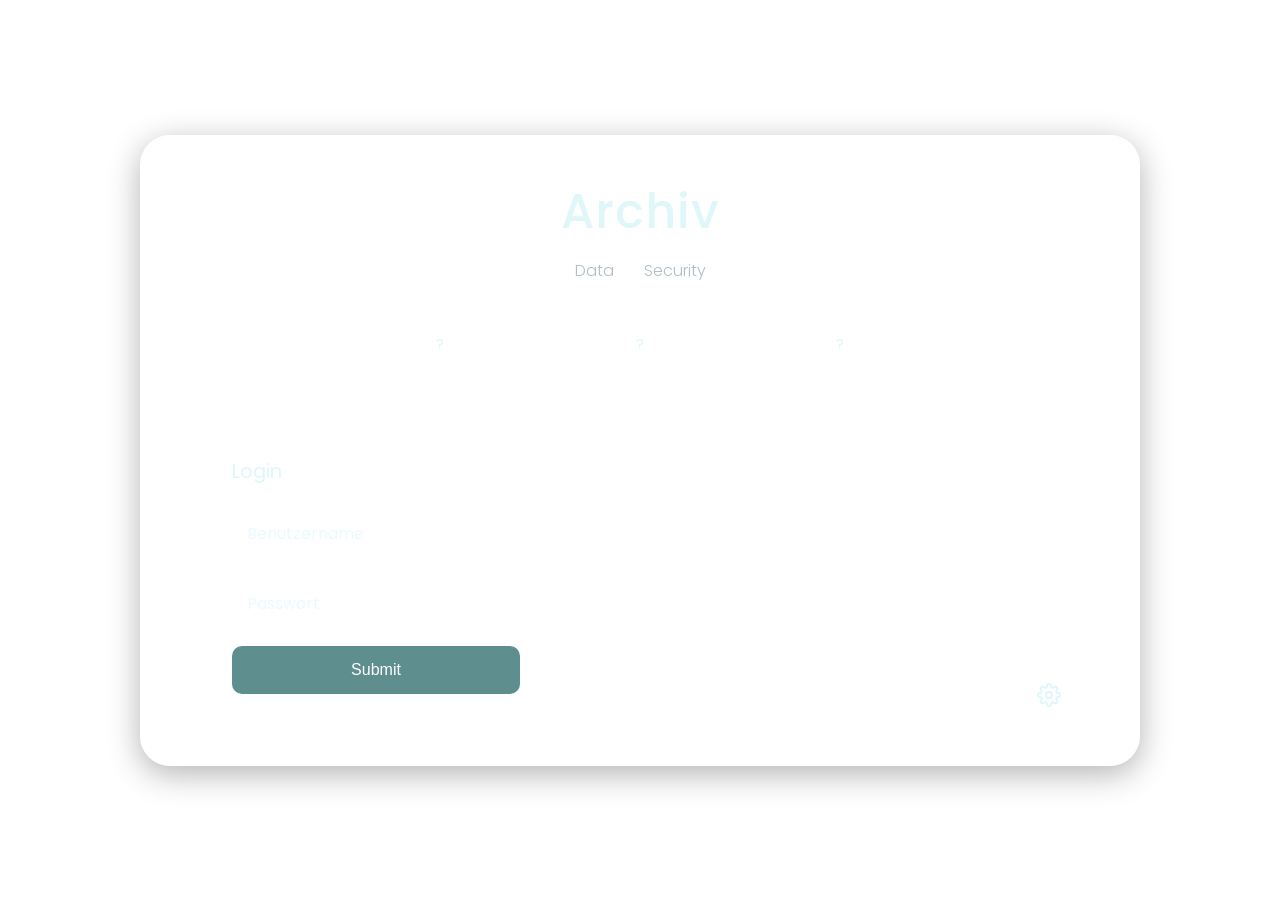
==== commit c261054b: "official commit message for the recent changes made to the project. The changes include updates to t" ====
--- a/index.html
+++ b/index.html
@@ -17,19 +17,19 @@
     <div class="main-glass-container">
         <h1 class="main-title">Archiv</h1>
         <div class="sub-nav">
-            <span>Santts</span>
-            <span>Festairy</span>
+            <span>Data</span>
+            <span>Security</span>
         </div>
 
         <div class="badges-container">
             <div class="glass-badge" data-fun="Wo ist meine Brille? 👓">
-                backdrop filter #255, 10px
+                ?
             </div> 
             <div class="glass-badge" data-fun="Sauer macht lustig! 🍋">
-                color #E0F706
+                ?
             </div>
             <div class="glass-badge" data-fun="Vorsicht, scharfe Kante! 🔪">
-                border filter solid 0.4px
+                ?
             </div>
         </div>
 
--- a/style.css
+++ b/style.css
@@ -403,15 +403,15 @@
 
 /* Im Light Mode müssen wir den Modal-Text anpassen */
 body.light-mode .glass-modal {
-    background: rgba(255, 255, 255, 0.9);
-    color: #333;
+    background: rgba(202, 202, 202, 0.9);
+    color: #333333;
     border: 1px solid rgba(0,0,0,0.1);
 }
 
 body.light-mode .close-btn {
-    color: #333;
+    color: #333333;
 }
 
 body.light-mode .setting-desc {
-    color: #666;
+    color: #333333;
 }
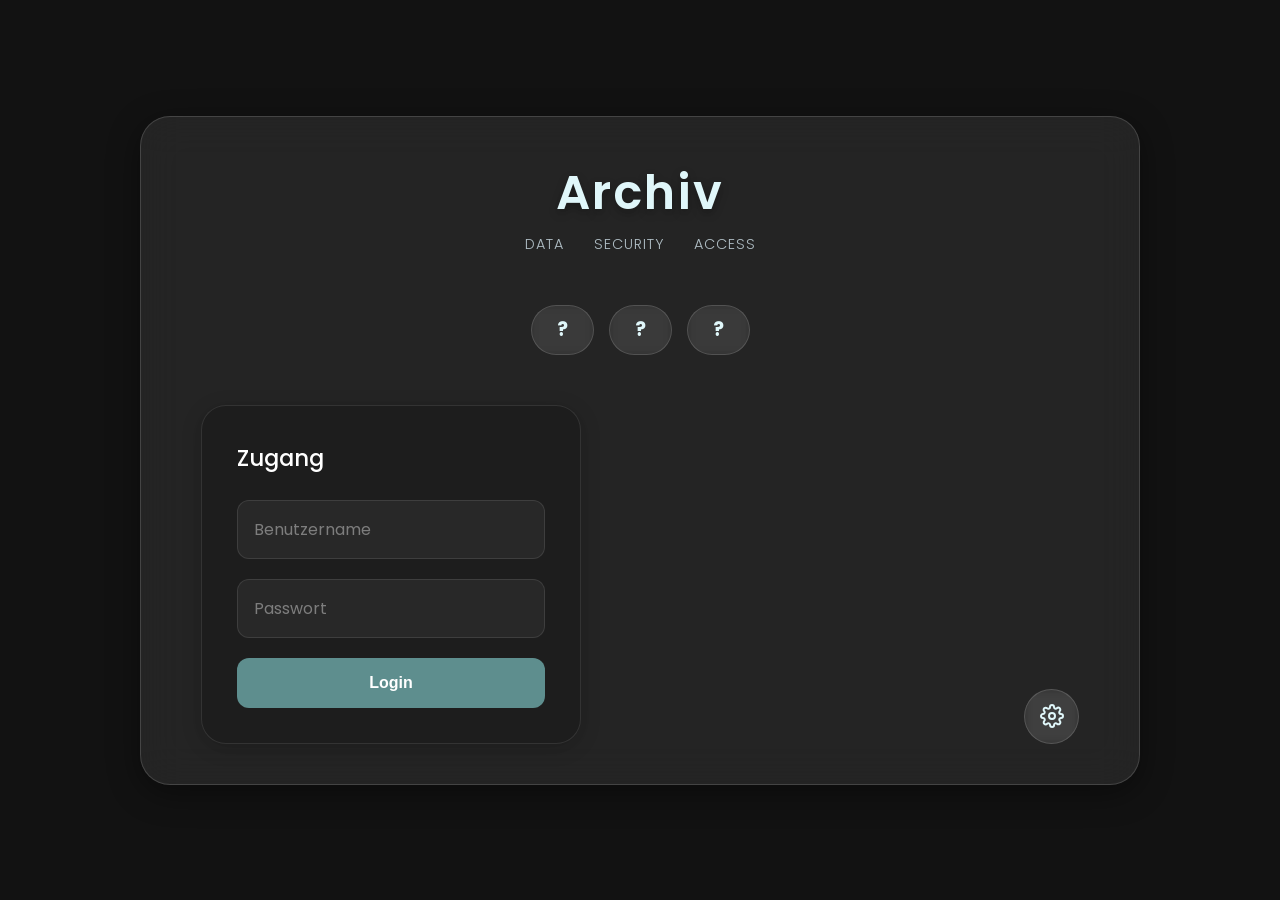
==== commit f27c59c3: "changes to be committed: mobile responsive design" ====
--- a/index.html
+++ b/index.html
@@ -2,16 +2,15 @@
 <html lang="de">
 <head>
     <meta charset="UTF-8">
-    <meta name="viewport" content="width=device-width, initial-scale=1.0">
-    <title>Loginpanel</title>
+    <meta name="viewport" content="width=device-width, initial-scale=1.0, maximum-scale=1.0, user-scalable=no">
+    <title>Login Archiv</title>
     <link rel="stylesheet" href="style.css">
-    <link href="https://fonts.googleapis.com/css2?family=Poppins:wght@300;400;500&display=swap" rel="stylesheet">
+    <link href="https://fonts.googleapis.com/css2?family=Poppins:wght@300;400;500;600&display=swap" rel="stylesheet">
 </head>
 <body>
 
     <video autoplay muted loop playsinline id="bg-video">
         <source src="assets/background.mp4" type="video/mp4">
-        Dein Browser unterstützt dieses Video-Format nicht.
     </video>
 
     <div class="main-glass-container">
@@ -19,32 +18,40 @@
         <div class="sub-nav">
             <span>Data</span>
             <span>Security</span>
+            <span>Access</span>
         </div>
 
         <div class="badges-container">
             <div class="glass-badge" data-fun="Wo ist meine Brille? 👓">
-                ?
+                <span class="badge-icon">?</span>
             </div> 
             <div class="glass-badge" data-fun="Sauer macht lustig! 🍋">
-                ?
+                <span class="badge-icon">?</span>
             </div>
             <div class="glass-badge" data-fun="Vorsicht, scharfe Kante! 🔪">
-                ?
+                <span class="badge-icon">?</span>
             </div>
         </div>
 
         <div class="content-row">
-            <div class="login-container">
-                <h2>Login</h2>
+            <div class="login-container" id="login-box">
+                <h2>Zugang</h2>
                 <form id="login-form">
-                    <input type="text" id="username" placeholder="Benutzername" required>
-                    <input type="password" id="password" placeholder="Passwort" required>
-                    <button type="submit">Submit</button>
+                    <div class="input-group">
+                        <input type="text" id="username" placeholder="Benutzername" required autocomplete="off">
+                    </div>
+                    <div class="input-group">
+                        <input type="password" id="password" placeholder="Passwort" required>
+                    </div>
+                    <button type="submit" id="submit-btn">
+                        <span class="btn-text">Login</span>
+                        <div class="loader"></div>
+                    </button>
                 </form>
             </div>
             
             <div class="settings-container">
-                <button class="settings-button">
+                <button class="settings-button" aria-label="Einstellungen öffnen">
                     <svg xmlns="http://www.w3.org/2000/svg" width="24" height="24" viewBox="0 0 24 24" fill="none" stroke="currentColor" stroke-width="2" stroke-linecap="round" stroke-linejoin="round">
                         <circle cx="12" cy="12" r="3"></circle>
                         <path d="M19.4 15a1.65 1.65 0 0 0 .33 1.82l.06.06a2 2 0 0 1 0 2.83 2 2 0 0 1-2.83 0l-.06-.06a1.65 1.65 0 0 0-1.82-.33 1.65 1.65 0 0 0-1 1.51V21a2 2 0 0 1-2 2 2 2 0 0 1-2-2v-.09A1.65 1.65 0 0 0 9 19.4a1.65 1.65 0 0 0-1.82.33l-.06.06a2 2 0 0 1-2.83 0 2 2 0 0 1 0-2.83l.06-.06a1.65 1.65 0 0 0 .33-1.82 1.65 1.65 0 0 0-1.51-1H3a2 2 0 0 1-2-2 2 2 0 0 1 2-2h.09A1.65 1.65 0 0 0 4.6 9a1.65 1.65 0 0 0-.33-1.82l-.06-.06a2 2 0 0 1 0-2.83 2 2 0 0 1 2.83 0l.06.06a1.65 1.65 0 0 0 1.82.33H9a1.65 1.65 0 0 0 1-1.51V3a2 2 0 0 1 2-2 2 2 0 0 1 2 2v.09a1.65 1.65 0 0 0 1 1.51 1.65 1.65 0 0 0 1.82-.33l.06-.06a2 2 0 0 1 2.83 0 2 2 0 0 1 0 2.83l-.06.06a1.65 1.65 0 0 0-.33 1.82V9a1.65 1.65 0 0 0 1.51 1H21a2 2 0 0 1 2 2 2 2 0 0 1-2 2h-.09a1.65 1.65 0 0 0-1.51 1z"></path>
@@ -53,33 +60,36 @@
             </div>
         </div>
     </div>
-<div id="settings-modal" class="modal-overlay hidden">
+
+    <div id="settings-modal" class="modal-overlay">
         <div class="glass-modal">
             <div class="modal-header">
-                <h3>Einstellungen</h3>
+                <h3>Systemeinstellungen</h3>
                 <button id="close-settings" class="close-btn">&times;</button>
             </div>
             
             <div class="modal-content">
-                <div class="setting-row">
-                    <span>Erscheinungsbild</span>
+                <div class="setting-item">
+                    <div class="setting-info">
+                        <span class="setting-title">Design Modus</span>
+                        <span class="setting-desc">Light / Dark Theme</span>
+                    </div>
                     <label class="switch">
                         <input type="checkbox" id="theme-toggle">
                         <span class="slider round"></span>
                     </label>
                 </div>
-                <p class="setting-desc">Wechsle zwischen Light und Dark Mode.</p>
 
-                <hr class="modal-divider">
-
-                <div class="setting-row">
-                    <span>Hintergrund-Video</span>
+                <div class="setting-item">
+                    <div class="setting-info">
+                        <span class="setting-title">Hintergrund</span>
+                        <span class="setting-desc">Live Video Animation</span>
+                    </div>
                     <label class="switch">
                         <input type="checkbox" id="video-toggle" checked>
                         <span class="slider round"></span>
                     </label>
                 </div>
-                <p class="setting-desc">Video deaktivieren um Leistung zu sparen.</p>
             </div>
         </div>
     </div>
--- a/style.css
+++ b/style.css
@@ -1,42 +1,50 @@
 :root {
     --primary-text-color: #e0f7fa; 
     --secondary-text-color: #b0bec5;
-    --glass-bg-color: rgba(255, 255, 255, 0.1);
-    --glass-border: 1px solid rgba(255, 255, 255, 0.2);
-    --glass-blur: blur(15px);
+    --glass-bg-color: rgba(255, 255, 255, 0.08);
+    --glass-border: 1px solid rgba(255, 255, 255, 0.15);
+    --glass-blur: blur(20px);
     --button-color: #5e8e8e; 
+    --button-hover: #4d7a7a;
+    --accent-color: #64ffda;
+    --error-color: #ff5252;
 }
 
 * {
     margin: 0;
     padding: 0;
     box-sizing: border-box;
-}
-
-/* Hintergrund-Video fixiert */
+    -webkit-tap-highlight-color: transparent; /* Entfernt grauen Klick-Hintergrund auf Mobile */
+}
+
+/* Hintergrund-Video */
 #bg-video {
     position: fixed;
     right: 0;
     bottom: 0;
     min-width: 100%;
     min-height: 100%;
+    width: auto;
+    height: auto;
     z-index: -1;
     object-fit: cover;
+    transform: scale(1.05); /* Verhindert weiße Ränder beim Scrollen auf Mobile */
 }
 
 body {
     font-family: 'Poppins', sans-serif;
     min-height: 100vh;
-    min-height: 100dvh; /* Besser für Mobile Browser */
+    min-height: 100dvh; /* Mobile Viewport Fix */
     display: flex;
     justify-content: center;
     align-items: center;
     overflow-y: auto; 
     overflow-x: hidden;
+    background-color: #121212; /* Fallback Farbe */
 }
 
 .main-glass-container {
-    width: 80%;
+    width: 90%;
     max-width: 1000px;
     padding: 40px;
     background: var(--glass-bg-color);
@@ -44,155 +52,207 @@
     -webkit-backdrop-filter: var(--glass-blur);
     border: var(--glass-border);
     border-radius: 30px;
-    box-shadow: 0 8px 32px 0 rgba(0, 0, 0, 0.3);
+    box-shadow: 0 8px 32px 0 rgba(0, 0, 0, 0.4);
     text-align: center;
     color: var(--primary-text-color);
-    margin: 20px; 
+    margin: 20px auto;
+    transition: all 0.3s ease;
 }
 
 .main-title {
-    font-size: 3em;
-    font-weight: 500;
-    margin-bottom: 10px;
-    letter-spacing: 1px;
+    font-size: 3rem;
+    font-weight: 600;
+    margin-bottom: 5px;
+    letter-spacing: 2px;
+    text-shadow: 0 4px 10px rgba(0,0,0,0.3);
 }
 
 .sub-nav {
     display: flex;
     justify-content: center;
     gap: 30px;
-    margin-bottom: 40px;
+    margin-bottom: 50px;
     color: var(--secondary-text-color);
     font-weight: 300;
-}
-
+    font-size: 0.9rem;
+    text-transform: uppercase;
+    letter-spacing: 1px;
+}
+
+/* --- BADGES (Haptisch & Interaktiv) --- */
 .badges-container {
     display: flex;
     justify-content: center;
-    gap: 20px;
-    margin-bottom: 60px;
+    gap: 15px;
+    margin-bottom: 50px;
     flex-wrap: wrap; 
 }
 
-/* --- Interaktive Badges (Neu) --- */
 .glass-badge {
-    padding: 10px 20px;
-    background: rgba(255, 255, 255, 0.05);
+    padding: 12px 25px;
+    background: rgba(255, 255, 255, 0.03);
     border: var(--glass-border);
-    border-radius: 20px;
-    font-size: 0.9em;
+    border-radius: 50px;
+    font-size: 1rem;
     backdrop-filter: blur(5px);
-    
-    /* Animation Properties */
     position: relative;
-    cursor: help; 
-    transition: all 0.4s cubic-bezier(0.175, 0.885, 0.32, 1.275); /* Bouncy Effekt */
-    overflow: hidden;
-    min-width: 180px; /* Damit der Badge nicht zuckt */
-    text-align: center;
-}
-
-/* Der Text für den Hover Effekt */
+    cursor: pointer;
+    transition: all 0.3s cubic-bezier(0.34, 1.56, 0.64, 1);
+    min-width: 60px;
+    height: 50px;
+    display: flex;
+    align-items: center;
+    justify-content: center;
+    user-select: none;
+}
+
+.badge-icon {
+    font-weight: bold;
+    font-size: 1.2rem;
+    transition: opacity 0.2s;
+}
+
+/* Der geheime Text */
 .glass-badge::after {
     content: attr(data-fun);
     position: absolute;
-    top: 50%;
-    left: 50%;
-    transform: translate(-50%, 150%);
-    width: 100%;
+    width: max-content;
+    padding: 0 10px;
     opacity: 0;
-    font-weight: bold;
+    font-weight: 500;
+    font-size: 0.85rem;
     color: #fff;
+    transform: scale(0.8);
     transition: all 0.3s ease;
-}
-
-/* Hover Status */
+    pointer-events: none;
+}
+
+/* Status: Aktiv (Klick auf Mobile oder Hover auf Desktop) */
+.glass-badge.active,
 .glass-badge:hover {
-    transform: scale(1.1) rotate(-3deg);
     background: rgba(255, 255, 255, 0.15);
-    border-color: rgba(255, 255, 255, 0.5);
-    box-shadow: 0 0 15px rgba(224, 247, 6, 0.3);
-    color: transparent; /* Versteckt den normalen Text */
-}
-
+    border-color: rgba(255, 255, 255, 0.6);
+    box-shadow: 0 0 20px rgba(255, 255, 255, 0.2);
+    transform: scale(1.05);
+    min-width: 200px; /* Erweitert sich */
+}
+
+.glass-badge.active .badge-icon,
+.glass-badge:hover .badge-icon {
+    opacity: 0; /* Icon ausblenden */
+}
+
+.glass-badge.active::after,
 .glass-badge:hover::after {
-    transform: translate(-50%, -50%);
     opacity: 1;
+    transform: scale(1);
     color: var(--primary-text-color);
 }
 
-.glass-badge:nth-child(2):hover {
-    transform: scale(1.1) rotate(3deg); /* Dreht andersherum */
-    box-shadow: 0 0 15px rgba(6, 247, 224, 0.3);
-}
-/* --- Ende Badges --- */
-
+/* --- LOGIN AREA --- */
 .content-row {
     display: flex;
     justify-content: space-between;
     align-items: flex-end;
     padding: 0 20px;
+    position: relative;
 }
 
 .login-container {
-    width: 350px;
-    padding: 30px;
-    background: rgba(255, 255, 255, 0.07);
-    border: var(--glass-border);
+    width: 380px;
+    padding: 35px;
+    background: rgba(0, 0, 0, 0.2);
+    border: 1px solid rgba(255, 255, 255, 0.1);
     border-radius: 25px;
     text-align: left;
+    box-shadow: 0 4px 20px rgba(0,0,0,0.2);
+    transition: transform 0.3s ease;
 }
 
 .login-container h2 {
-    font-size: 1.2em;
+    font-size: 1.4rem;
+    margin-bottom: 25px;
+    font-weight: 500;
+    color: #fff;
+}
+
+.input-group {
+    position: relative;
     margin-bottom: 20px;
-    font-weight: 400;
 }
 
 .login-container input {
     width: 100%;
-    padding: 15px;
-    margin-bottom: 15px;
-    background: rgba(255, 255, 255, 0.1);
-    border: none;
-    border-radius: 10px;
-    color: var(--primary-text-color);
+    padding: 16px;
+    background: rgba(255, 255, 255, 0.05);
+    border: 1px solid rgba(255, 255, 255, 0.1);
+    border-radius: 12px;
+    color: #fff;
     font-family: inherit;
     outline: none;
-    font-size: 16px; /* Verhindert Auto-Zoom auf iPhones */
+    font-size: 16px; 
+    transition: all 0.3s ease;
+}
+
+.login-container input:focus {
+    background: rgba(255, 255, 255, 0.1);
+    border-color: var(--accent-color);
+    box-shadow: 0 0 10px rgba(100, 255, 218, 0.2);
 }
 
 .login-container input::placeholder {
-    color: rgba(224, 247, 250, 0.6);
+    color: rgba(255, 255, 255, 0.4);
+}
+
+/* Shake Animation bei Fehler */
+.shake-horizontal {
+    animation: shake-horizontal 0.5s cubic-bezier(0.455, 0.030, 0.515, 0.955) both;
+    border-color: var(--error-color) !important;
+    box-shadow: 0 0 15px rgba(255, 82, 82, 0.3) !important;
+}
+
+@keyframes shake-horizontal {
+    0%, 100% { transform: translateX(0); }
+    10%, 30%, 50%, 70% { transform: translateX(-8px); }
+    20%, 40%, 60%, 80% { transform: translateX(8px); }
 }
 
 .login-container button {
     width: 100%;
-    padding: 15px;
+    padding: 16px;
     background-color: var(--button-color);
     border: none;
-    border-radius: 10px;
+    border-radius: 12px;
     color: white;
-    font-size: 1em;
-    font-weight: 500;
+    font-size: 1rem;
+    font-weight: 600;
     cursor: pointer;
-    transition: background-color 0.3s ease;
+    transition: all 0.3s ease;
+    display: flex;
+    justify-content: center;
+    align-items: center;
+}
+
+.login-container button:active {
+    transform: scale(0.98);
 }
 
 .login-container button:hover {
-    background-color: #4d7a7a;
-}
-
+    background-color: var(--button-hover);
+    box-shadow: 0 5px 15px rgba(0,0,0,0.2);
+}
+
+/* --- SETTINGS BUTTON --- */
 .settings-container {
     display: flex;
-    align-items: flex-end;
+    align-items: center;
 }
 
 .settings-button {
-    width: 60px;
-    height: 60px;
+    width: 55px;
+    height: 55px;
     border-radius: 50%;
-    background: rgba(255, 255, 255, 0.1);
+    background: rgba(255, 255, 255, 0.05);
     border: var(--glass-border);
     color: var(--primary-text-color);
     display: flex;
@@ -200,67 +260,15 @@
     align-items: center;
     cursor: pointer;
     backdrop-filter: blur(5px);
-    transition: transform 0.3s ease;
+    transition: transform 0.4s ease, background 0.3s;
 }
 
 .settings-button:hover {
-    transform: rotate(90deg);
-}
-
-/* --- MOBILE OPTIMIERUNG --- */
-@media (max-width: 900px) {
-    .content-row {
-        flex-direction: column;
-        align-items: center;
-        gap: 30px;
-        padding: 0;
-    }
-
-    .login-container {
-        width: 100%;
-        max-width: 400px;
-    }
-
-    .settings-container {
-        width: 100%;
-        justify-content: center;
-        margin-top: 10px;
-    }
-}
-
-@media (max-width: 600px) {
-    .main-glass-container {
-        width: 95%;
-        padding: 25px 15px;
-        margin: 10px;
-    }
-
-    .main-title { font-size: 2em; }
-
-    .sub-nav {
-        gap: 15px;
-        font-size: 0.9em;
-        margin-bottom: 25px;
-    }
-
-    .badges-container {
-        margin-bottom: 30px;
-        gap: 10px;
-    }
-
-    .glass-badge {
-        font-size: 0.75em;
-        padding: 8px 12px;
-        min-width: 140px; /* Kleiner auf Mobile */
-    }
-    
-    .login-container {
-        padding: 20px;
-    }
-}
-/* --- SETTINGS MODAL & SWITCHES --- */
-
-/* Der dunkle Hintergrund hinter dem Fenster */
+    transform: rotate(90deg) scale(1.1);
+    background: rgba(255, 255, 255, 0.15);
+}
+
+/* --- SETTINGS MODAL (Optimiert) --- */
 .modal-overlay {
     position: fixed;
     top: 0;
@@ -268,150 +276,165 @@
     width: 100%;
     height: 100%;
     background: rgba(0, 0, 0, 0.6);
-    backdrop-filter: blur(5px);
-    display: flex;
-    justify-content: center;
-    align-items: center;
-    z-index: 1000;
+    backdrop-filter: blur(8px); /* Stärkerer Blur im Hintergrund */
+    display: flex;
+    justify-content: center;
+    align-items: center;
+    z-index: 2000;
     opacity: 0;
-    pointer-events: none; /* Klicks gehen durch, wenn unsichtbar */
+    pointer-events: none;
     transition: opacity 0.3s ease;
 }
 
-/* Wenn die Klasse nicht "hidden" ist, zeigen wir es an */
 .modal-overlay.show {
     opacity: 1;
     pointer-events: auto;
 }
 
-/* Das eigentliche Fenster */
 .glass-modal {
     width: 90%;
-    max-width: 400px;
-    background: rgba(30, 30, 30, 0.85); /* Dunkler Grundton */
-    border: 1px solid rgba(255, 255, 255, 0.2);
-    border-radius: 20px;
-    padding: 25px;
+    max-width: 420px;
+    background: rgba(20, 20, 20, 0.85);
+    border: 1px solid rgba(255, 255, 255, 0.15);
+    border-top: 1px solid rgba(255, 255, 255, 0.3); /* Lichtkante oben */
+    border-radius: 24px;
+    padding: 30px;
     color: white;
-    box-shadow: 0 10px 40px rgba(0,0,0,0.5);
-    transform: scale(0.9);
-    transition: transform 0.3s cubic-bezier(0.175, 0.885, 0.32, 1.275);
+    box-shadow: 0 20px 60px rgba(0,0,0,0.6);
+    transform: translateY(20px) scale(0.95);
+    transition: all 0.4s cubic-bezier(0.2, 0.8, 0.2, 1);
 }
 
 .modal-overlay.show .glass-modal {
-    transform: scale(1);
+    transform: translateY(0) scale(1);
 }
 
 .modal-header {
     display: flex;
     justify-content: space-between;
     align-items: center;
-    margin-bottom: 20px;
+    margin-bottom: 30px;
+    border-bottom: 1px solid rgba(255, 255, 255, 0.1);
+    padding-bottom: 15px;
 }
 
 .modal-header h3 {
     margin: 0;
     font-weight: 500;
+    font-size: 1.2rem;
 }
 
 .close-btn {
-    background: none;
+    background: transparent;
     border: none;
-    color: white;
-    font-size: 2em;
+    color: rgba(255, 255, 255, 0.6);
+    font-size: 2rem;
     cursor: pointer;
-    line-height: 0.5;
-}
-
-.setting-row {
+    line-height: 1;
+    padding: 0 10px;
+    transition: color 0.3s;
+}
+
+.close-btn:hover { color: #fff; }
+
+.setting-item {
     display: flex;
     justify-content: space-between;
     align-items: center;
-    margin-top: 15px;
-    font-weight: 500;
-}
-
-.setting-desc {
-    font-size: 0.8em;
-    color: #aaa;
-    margin-bottom: 10px;
-}
-
-.modal-divider {
-    border: 0;
-    height: 1px;
-    background: rgba(255, 255, 255, 0.1);
-    margin: 15px 0;
-}
-
-/* --- TOGGLE SWITCH DESIGN --- */
-.switch {
-    position: relative;
-    display: inline-block;
-    width: 50px;
-    height: 26px;
-}
-
-.switch input { 
-    opacity: 0;
-    width: 0;
-    height: 0;
-}
-
+    margin-bottom: 25px;
+}
+
+.setting-info {
+    display: flex;
+    flex-direction: column;
+    text-align: left;
+}
+
+.setting-title { font-weight: 500; font-size: 1rem; }
+.setting-desc { font-size: 0.8rem; color: rgba(255,255,255,0.5); margin-top: 4px; }
+
+/* Switch Styling */
+.switch { position: relative; display: inline-block; width: 52px; height: 28px; }
+.switch input { opacity: 0; width: 0; height: 0; }
 .slider {
     position: absolute;
     cursor: pointer;
-    top: 0;
-    left: 0;
-    right: 0;
-    bottom: 0;
-    background-color: #ccc;
+    top: 0; left: 0; right: 0; bottom: 0;
+    background-color: rgba(255,255,255,0.2);
     transition: .4s;
     border-radius: 34px;
 }
-
 .slider:before {
     position: absolute;
     content: "";
-    height: 20px;
-    width: 20px;
-    left: 3px;
-    bottom: 3px;
+    height: 20px; width: 20px;
+    left: 4px; bottom: 4px;
     background-color: white;
     transition: .4s;
     border-radius: 50%;
-}
-
-input:checked + .slider {
-    background-color: var(--button-color);
-}
-
-input:checked + .slider:before {
-    transform: translateX(24px);
-}
-
-/* --- LIGHT MODE VARIABLEN --- */
-/* Wenn der Body die Klasse "light-mode" hat, ändern wir die CSS-Variablen */
+    box-shadow: 0 2px 5px rgba(0,0,0,0.3);
+}
+input:checked + .slider { background-color: var(--button-color); }
+input:checked + .slider:before { transform: translateX(24px); }
+
+/* --- MOBILE OPTIMIERUNG --- */
+@media (max-width: 900px) {
+    .content-row {
+        flex-direction: column;
+        align-items: center;
+        gap: 40px;
+        padding: 0;
+    }
+    .settings-container { margin-top: 10px; }
+}
+
+@media (max-width: 600px) {
+    .main-glass-container {
+        width: 95%;
+        padding: 30px 15px;
+        margin: 10px auto;
+        border-radius: 20px;
+    }
+
+    .main-title { font-size: 2.2rem; }
+    
+    .login-container {
+        width: 100%;
+        padding: 25px;
+    }
+
+    /* Badges auf Mobile zweizeilig wenn nötig */
+    .badges-container {
+        gap: 10px;
+    }
+    
+    .glass-badge {
+        font-size: 0.9rem;
+        padding: 10px 15px;
+        min-width: 50px; /* Kleinerer Startpunkt */
+    }
+}
+
+/* Light Mode Override */
 body.light-mode {
-    --primary-text-color: #333333; /* Dunkle Schrift */
-    --secondary-text-color: #555555;
-    --glass-bg-color: rgba(255, 255, 255, 0.65); /* Helles, milchiges Glas */
-    --glass-border: 1px solid rgba(255, 255, 255, 0.6);
-    --button-color: #4a90e2; /* Etwas blaueres Button für Light Mode */
-    background-color: #f0f2f5; /* Fallback Hintergrundfarbe falls Video aus ist */
-}
-
-/* Im Light Mode müssen wir den Modal-Text anpassen */
+    --primary-text-color: #2c3e50;
+    --secondary-text-color: #546e7a;
+    --glass-bg-color: rgba(255, 255, 255, 0.7);
+    --glass-border: 1px solid rgba(255, 255, 255, 0.8);
+    background-color: #e0e0e0;
+}
+body.light-mode .login-container {
+    background: rgba(255, 255, 255, 0.5);
+    box-shadow: 0 10px 30px rgba(0,0,0,0.1);
+}
+body.light-mode .login-container input {
+    background: rgba(255, 255, 255, 0.6);
+    color: #333;
+    border-color: rgba(0,0,0,0.1);
+}
 body.light-mode .glass-modal {
-    background: rgba(202, 202, 202, 0.9);
-    color: #333333;
-    border: 1px solid rgba(0,0,0,0.1);
-}
-
-body.light-mode .close-btn {
-    color: #333333;
-}
-
-body.light-mode .setting-desc {
-    color: #333333;
-}+    background: rgba(255, 255, 255, 0.95);
+    color: #333;
+}
+body.light-mode .setting-desc { color: #666; }
+body.light-mode .close-btn { color: #333; }
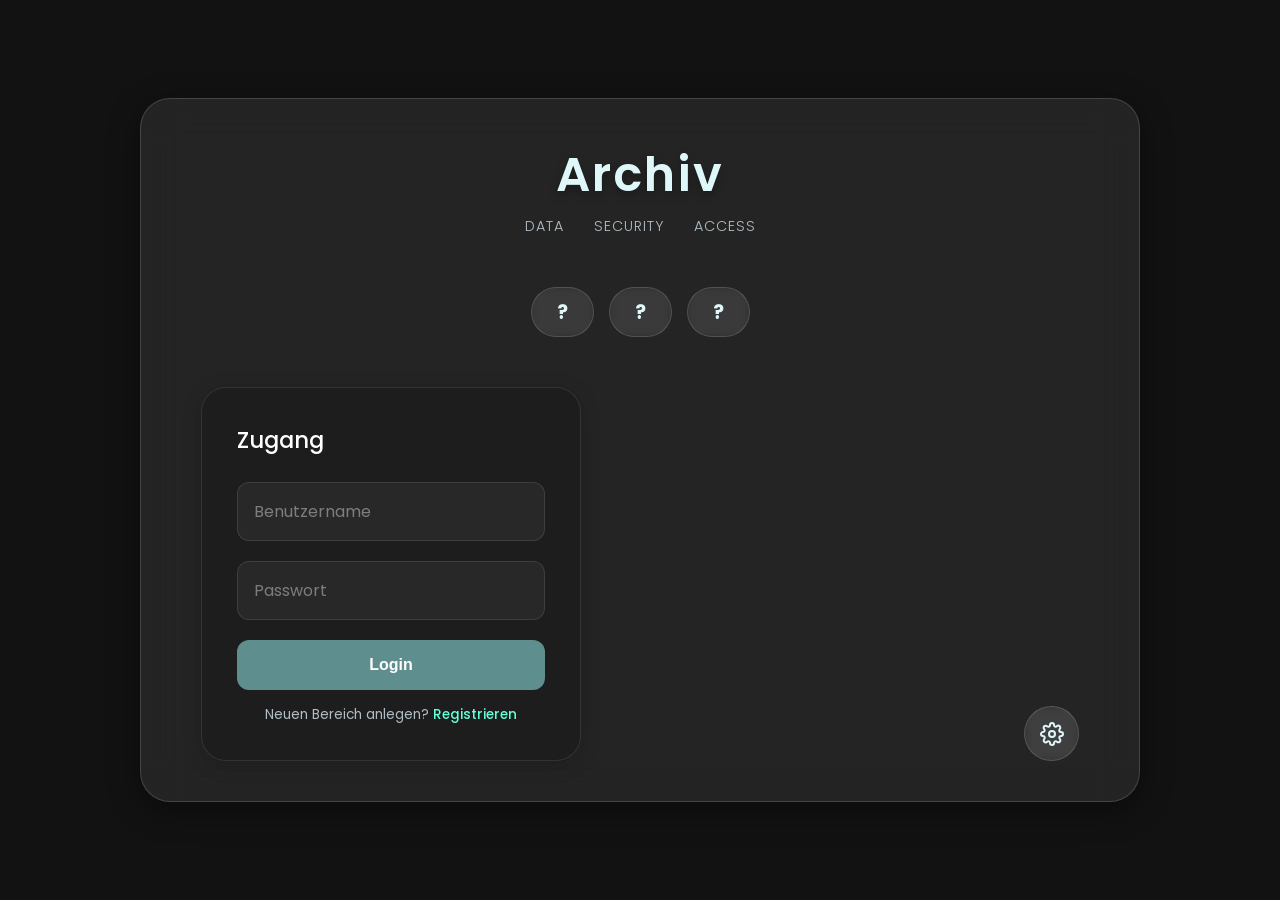
==== commit d6fa1379: "Changes and bug fixes" ====
--- a/index.html
+++ b/index.html
@@ -1,5 +1,6 @@
 <!DOCTYPE html>
 <html lang="de">
+
 <head>
     <meta charset="UTF-8">
     <meta name="viewport" content="width=device-width, initial-scale=1.0, maximum-scale=1.0, user-scalable=no">
@@ -7,6 +8,7 @@
     <link rel="stylesheet" href="style.css">
     <link href="https://fonts.googleapis.com/css2?family=Poppins:wght@300;400;500;600&display=swap" rel="stylesheet">
 </head>
+
 <body>
 
     <video autoplay muted loop playsinline id="bg-video">
@@ -24,7 +26,7 @@
         <div class="badges-container">
             <div class="glass-badge" data-fun="Wo ist meine Brille? 👓">
                 <span class="badge-icon">?</span>
-            </div> 
+            </div>
             <div class="glass-badge" data-fun="Sauer macht lustig! 🍋">
                 <span class="badge-icon">?</span>
             </div>
@@ -35,26 +37,39 @@
 
         <div class="content-row">
             <div class="login-container" id="login-box">
-                <h2>Zugang</h2>
-                <form id="login-form">
+                <h2 id="form-title">Zugang</h2>
+
+                <form id="auth-form">
                     <div class="input-group">
                         <input type="text" id="username" placeholder="Benutzername" required autocomplete="off">
                     </div>
                     <div class="input-group">
                         <input type="password" id="password" placeholder="Passwort" required>
                     </div>
+
+                    <div class="input-group hidden" id="target-link-group">
+                        <input type="url" id="target-link" placeholder="Ziel-URL (z.B. https://...)">
+                    </div>
+
                     <button type="submit" id="submit-btn">
                         <span class="btn-text">Login</span>
-                        <div class="loader"></div>
                     </button>
                 </form>
+
+                <p class="toggle-mode">
+                    <span id="mode-text">Neuen Bereich anlegen?</span>
+                    <a href="#" id="toggle-auth-mode">Registrieren</a>
+                </p>
             </div>
-            
+
             <div class="settings-container">
                 <button class="settings-button" aria-label="Einstellungen öffnen">
-                    <svg xmlns="http://www.w3.org/2000/svg" width="24" height="24" viewBox="0 0 24 24" fill="none" stroke="currentColor" stroke-width="2" stroke-linecap="round" stroke-linejoin="round">
+                    <svg xmlns="http://www.w3.org/2000/svg" width="24" height="24" viewBox="0 0 24 24" fill="none"
+                        stroke="currentColor" stroke-width="2" stroke-linecap="round" stroke-linejoin="round">
                         <circle cx="12" cy="12" r="3"></circle>
-                        <path d="M19.4 15a1.65 1.65 0 0 0 .33 1.82l.06.06a2 2 0 0 1 0 2.83 2 2 0 0 1-2.83 0l-.06-.06a1.65 1.65 0 0 0-1.82-.33 1.65 1.65 0 0 0-1 1.51V21a2 2 0 0 1-2 2 2 2 0 0 1-2-2v-.09A1.65 1.65 0 0 0 9 19.4a1.65 1.65 0 0 0-1.82.33l-.06.06a2 2 0 0 1-2.83 0 2 2 0 0 1 0-2.83l.06-.06a1.65 1.65 0 0 0 .33-1.82 1.65 1.65 0 0 0-1.51-1H3a2 2 0 0 1-2-2 2 2 0 0 1 2-2h.09A1.65 1.65 0 0 0 4.6 9a1.65 1.65 0 0 0-.33-1.82l-.06-.06a2 2 0 0 1 0-2.83 2 2 0 0 1 2.83 0l.06.06a1.65 1.65 0 0 0 1.82.33H9a1.65 1.65 0 0 0 1-1.51V3a2 2 0 0 1 2-2 2 2 0 0 1 2 2v.09a1.65 1.65 0 0 0 1 1.51 1.65 1.65 0 0 0 1.82-.33l.06-.06a2 2 0 0 1 2.83 0 2 2 0 0 1 0 2.83l-.06.06a1.65 1.65 0 0 0-.33 1.82V9a1.65 1.65 0 0 0 1.51 1H21a2 2 0 0 1 2 2 2 2 0 0 1-2 2h-.09a1.65 1.65 0 0 0-1.51 1z"></path>
+                        <path
+                            d="M19.4 15a1.65 1.65 0 0 0 .33 1.82l.06.06a2 2 0 0 1 0 2.83 2 2 0 0 1-2.83 0l-.06-.06a1.65 1.65 0 0 0-1.82-.33 1.65 1.65 0 0 0-1 1.51V21a2 2 0 0 1-2 2 2 2 0 0 1-2-2v-.09A1.65 1.65 0 0 0 9 19.4a1.65 1.65 0 0 0-1.82.33l-.06.06a2 2 0 0 1-2.83 0 2 2 0 0 1 0-2.83l.06-.06a1.65 1.65 0 0 0 .33-1.82 1.65 1.65 0 0 0-1.51-1H3a2 2 0 0 1-2-2 2 2 0 0 1 2-2h.09A1.65 1.65 0 0 0 4.6 9a1.65 1.65 0 0 0-.33-1.82l-.06-.06a2 2 0 0 1 0-2.83 2 2 0 0 1 2.83 0l.06.06a1.65 1.65 0 0 0 1.82.33H9a1.65 1.65 0 0 0 1-1.51V3a2 2 0 0 1 2-2 2 2 0 0 1 2 2v.09a1.65 1.65 0 0 0 1 1.51 1.65 1.65 0 0 0 1.82-.33l.06-.06a2 2 0 0 1 2.83 0 2 2 0 0 1 0 2.83l-.06.06a1.65 1.65 0 0 0-.33 1.82V9a1.65 1.65 0 0 0 1.51 1H21a2 2 0 0 1 2 2 2 2 0 0 1-2 2h-.09a1.65 1.65 0 0 0-1.51 1z">
+                        </path>
                     </svg>
                 </button>
             </div>
@@ -67,7 +82,7 @@
                 <h3>Systemeinstellungen</h3>
                 <button id="close-settings" class="close-btn">&times;</button>
             </div>
-            
+
             <div class="modal-content">
                 <div class="setting-item">
                     <div class="setting-info">
@@ -96,4 +111,5 @@
 
     <script src="script.js"></script>
 </body>
+
 </html>
--- a/style.css
+++ b/style.css
@@ -437,4 +437,25 @@
     color: #333;
 }
 body.light-mode .setting-desc { color: #666; }
-body.light-mode .close-btn { color: #333; }+body.light-mode .close-btn { color: #333; 
+}
+.hidden {
+    display: none !important;
+}
+.toggle-mode {
+    margin-top: 15px;
+    font-size: 0.85rem;
+    text-align: center;
+    color: var(--secondary-text-color);
+}
+.toggle-mode a {
+    color: var(--accent-color);
+    text-decoration: none;
+    font-weight: 500;
+    transition: color 0.3s ease;
+}
+
+.toggle-mode a:hover {
+    color: #fff;
+    text-decoration: underline;
+}
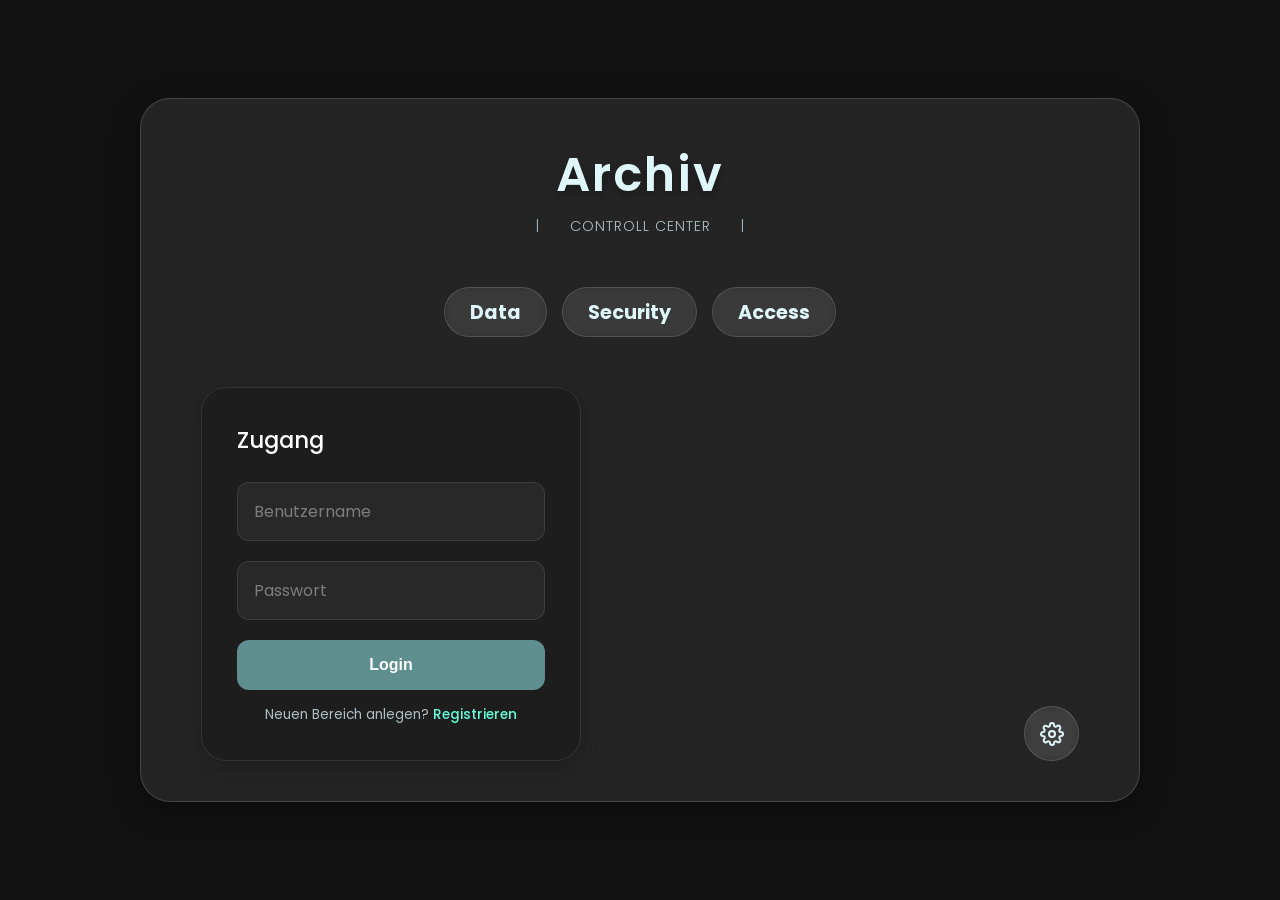
==== commit bd9f9d9c: "index.html  changes" ====
--- a/index.html
+++ b/index.html
@@ -18,20 +18,20 @@
     <div class="main-glass-container">
         <h1 class="main-title">Archiv</h1>
         <div class="sub-nav">
-            <span>Data</span>
-            <span>Security</span>
-            <span>Access</span>
+            <span>|</span>
+            <span>Controll Center</span>
+            <span>|</span>
         </div>
 
         <div class="badges-container">
-            <div class="glass-badge" data-fun="Wo ist meine Brille? 👓">
-                <span class="badge-icon">?</span>
+            <div class="glass-badge" data-fun="Datenkontrollzentrum, mit eingebauten Sicherheitsfunktionen! 🛡️">
+                <span class="badge-icon">Data</span>
             </div>
-            <div class="glass-badge" data-fun="Sauer macht lustig! 🍋">
-                <span class="badge-icon">?</span>
+            <div class="glass-badge" data-fun="Alle Daten werden backend abegsichert und überprüft, kein Zugang ohne Authentifizierung! 🔒">
+                <span class="badge-icon">Security</span>
             </div>
-            <div class="glass-badge" data-fun="Vorsicht, scharfe Kante! 🔪">
-                <span class="badge-icon">?</span>
+            <div class="glass-badge" data-fun="Falscher Zugang? Kein Problem, die Daten bleiben sicher und unzugänglich! 🚫">
+                <span class="badge-icon">Access</span>
             </div>
         </div>
 
